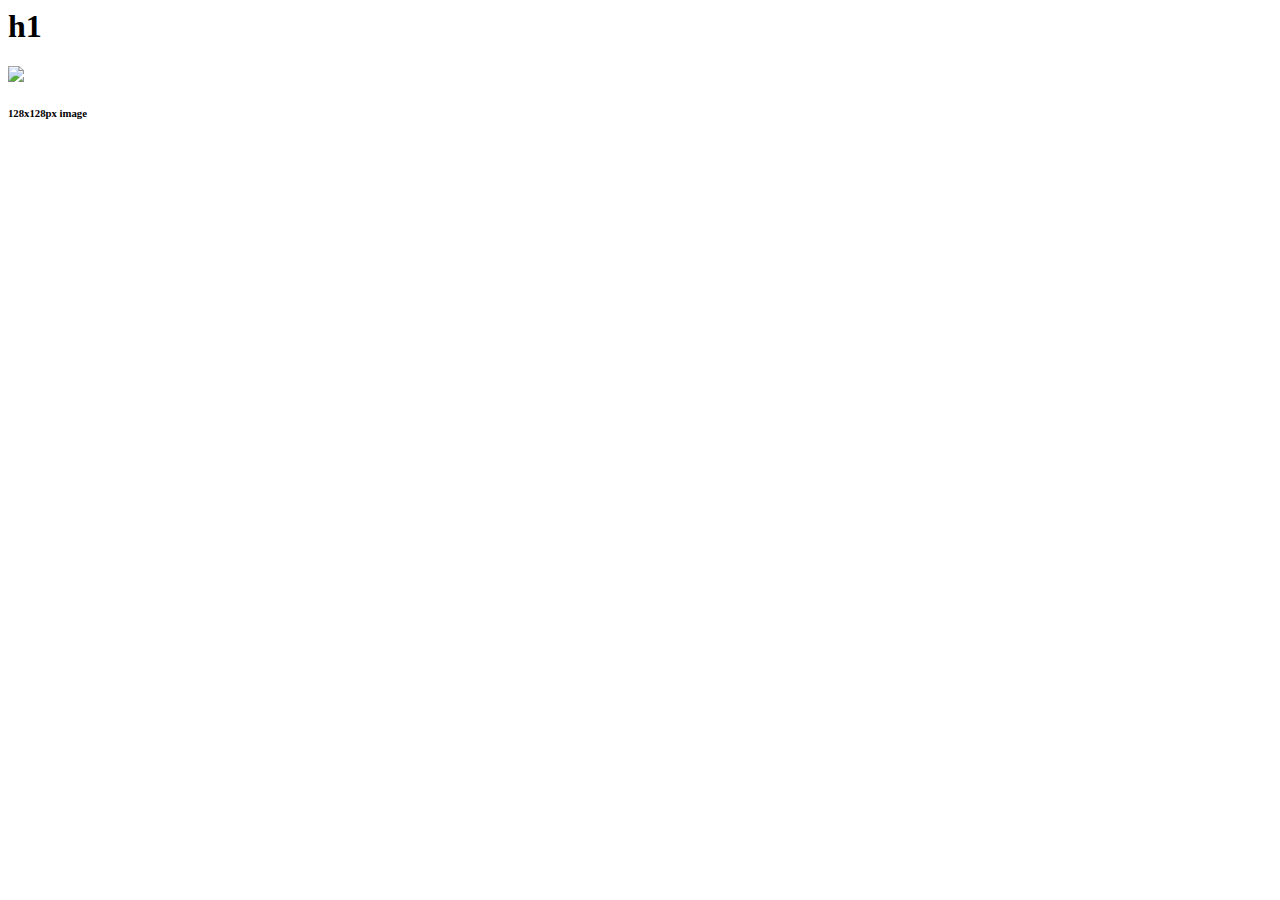
==== hom.html @ d41b5904 "Update hom.html" ====
<html>
	<head>
		<meta charset="utf-8">
		<title>sec</title>
    </head>
	<body><!-- oncontextmenu="return false;" onselectstart="return false;" onmousedown="return false;"-->
	<div>
		<h1>h1</h1>
		<img src="col.gif">
		<h6>128x128px image</h6>
	</div>
	</body>
	
</html>
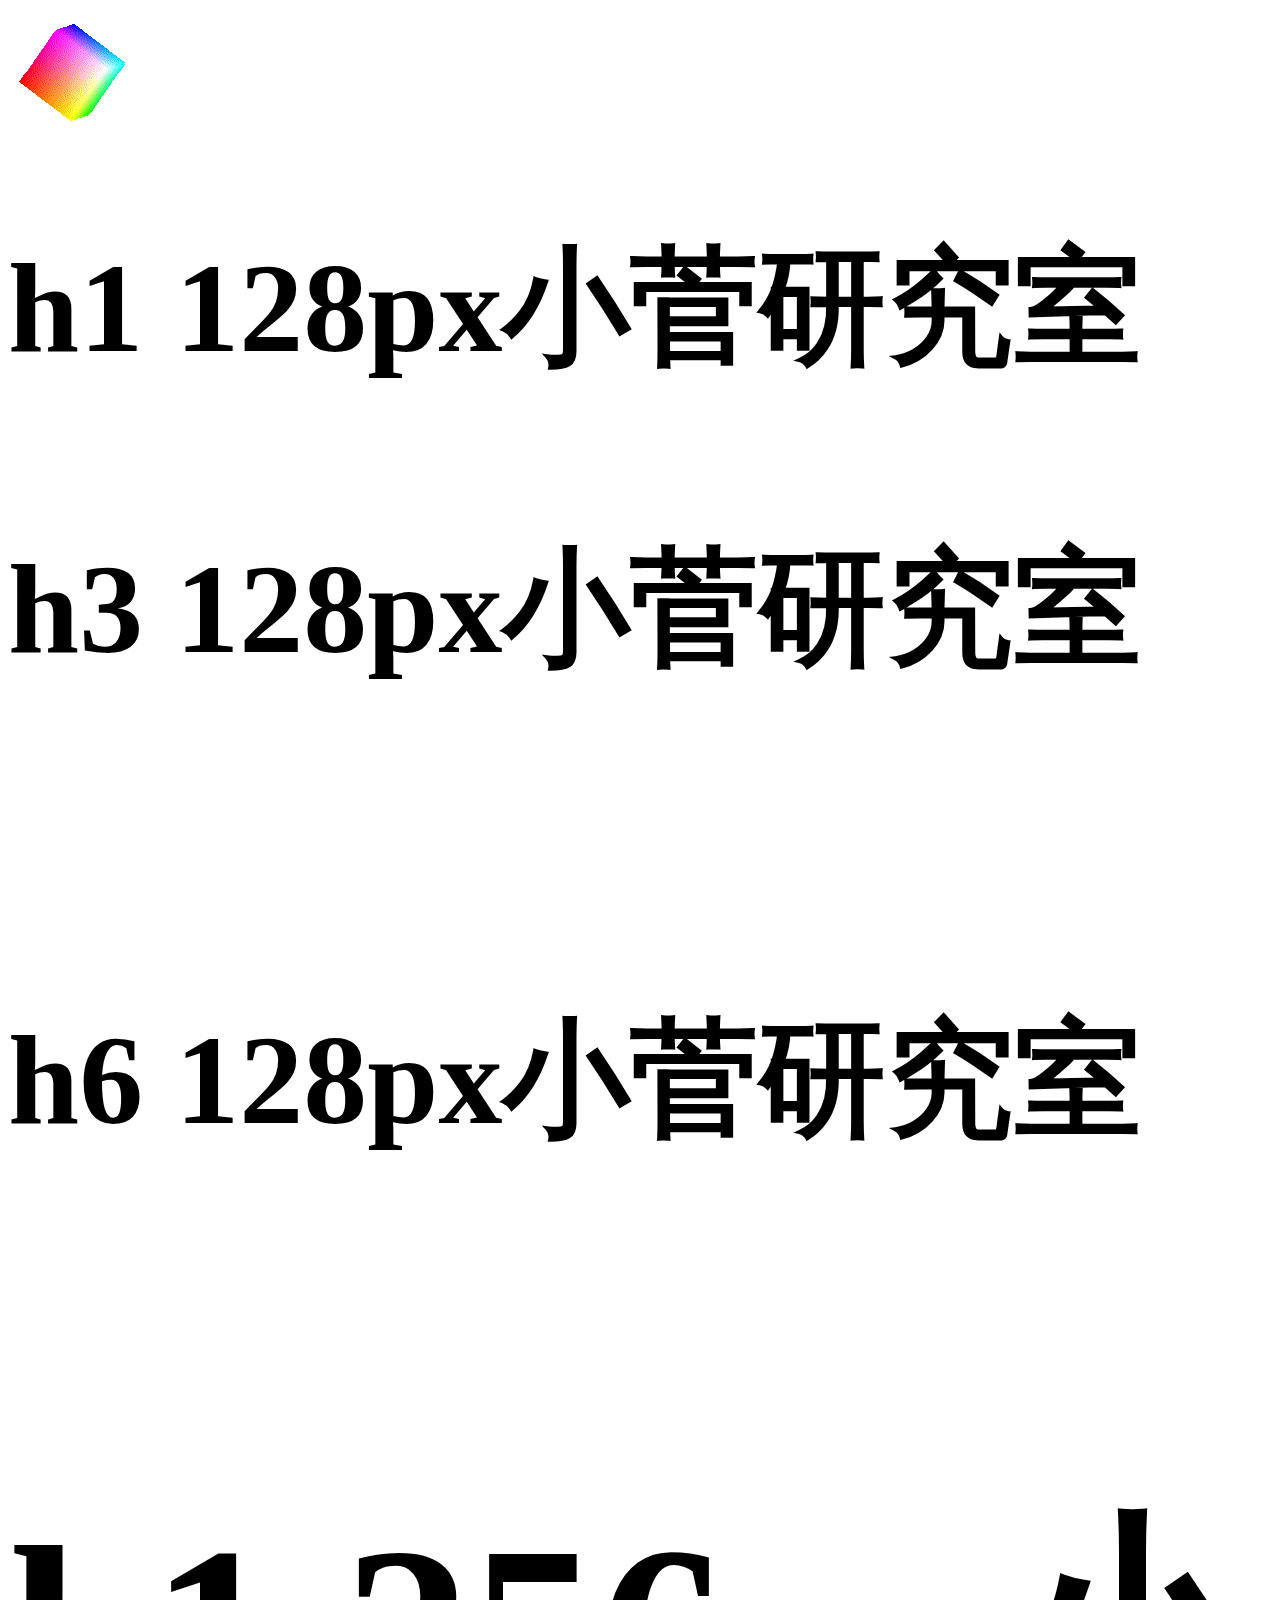
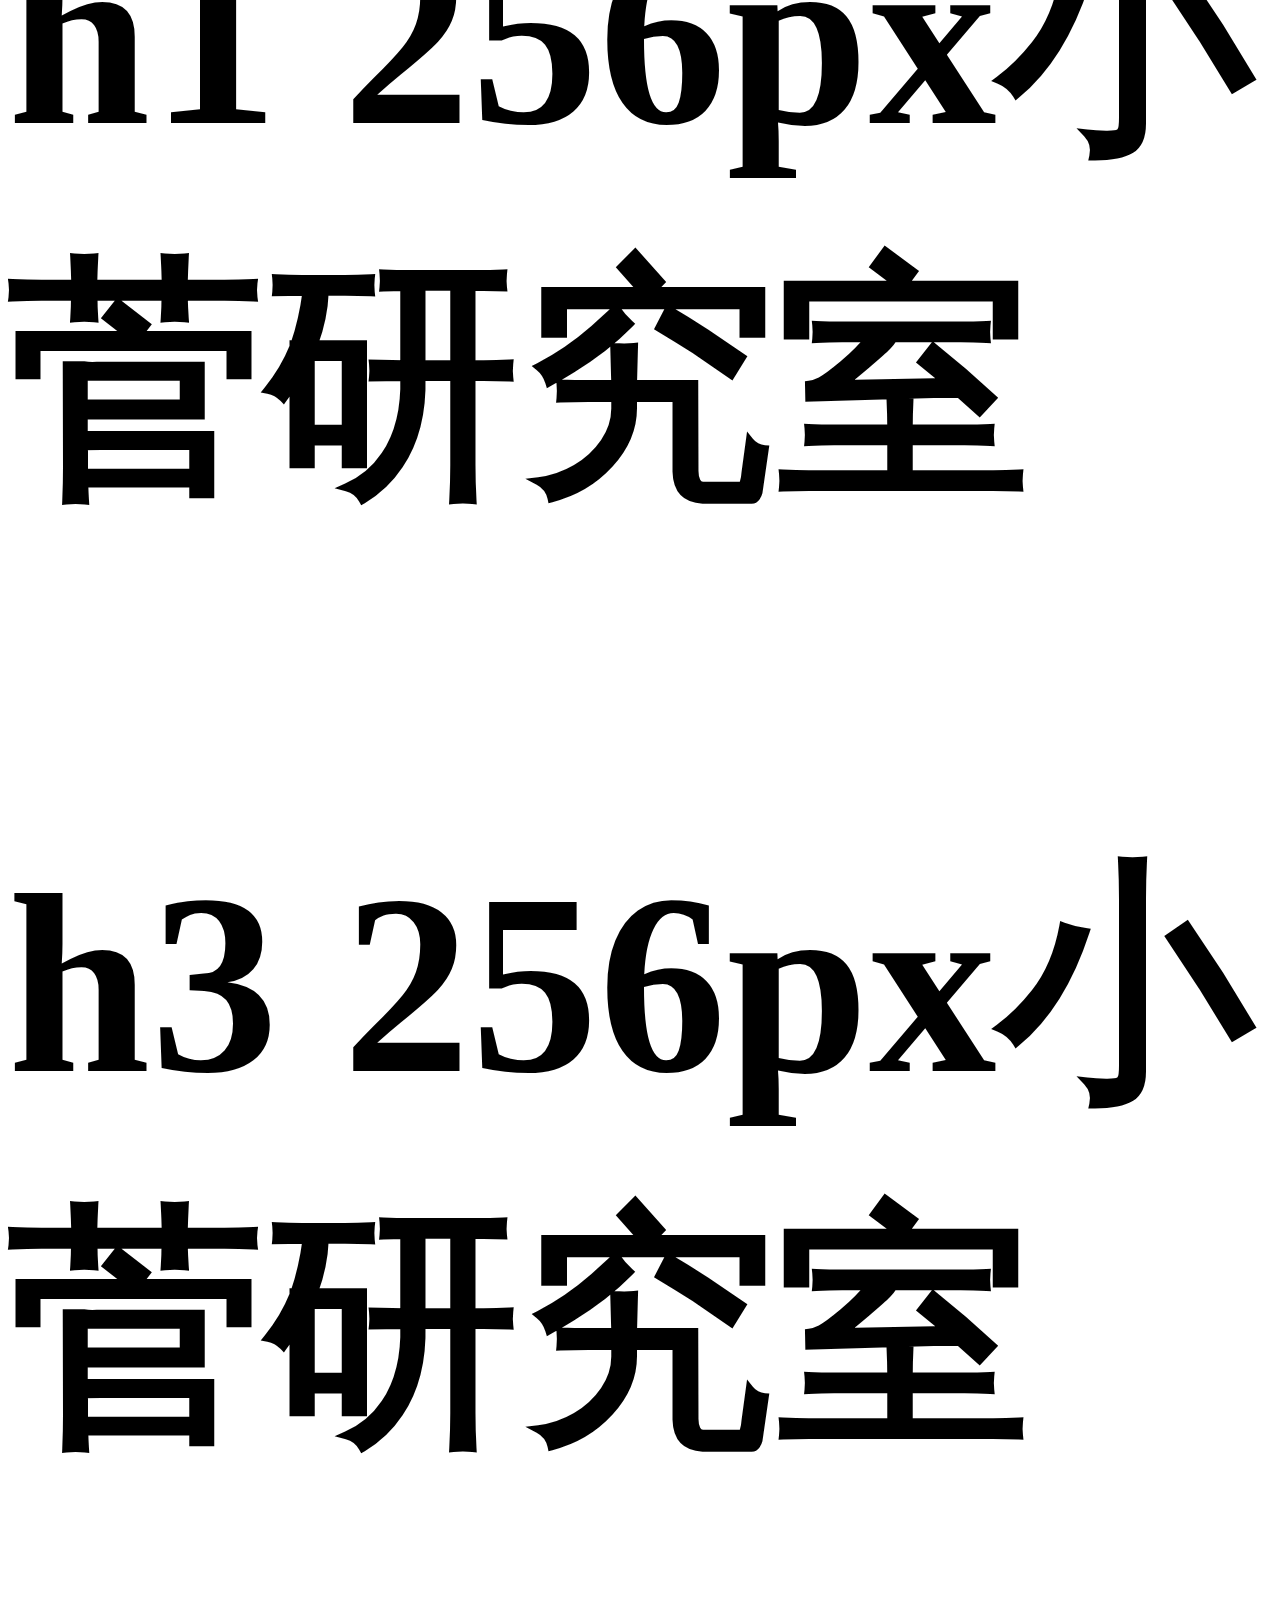
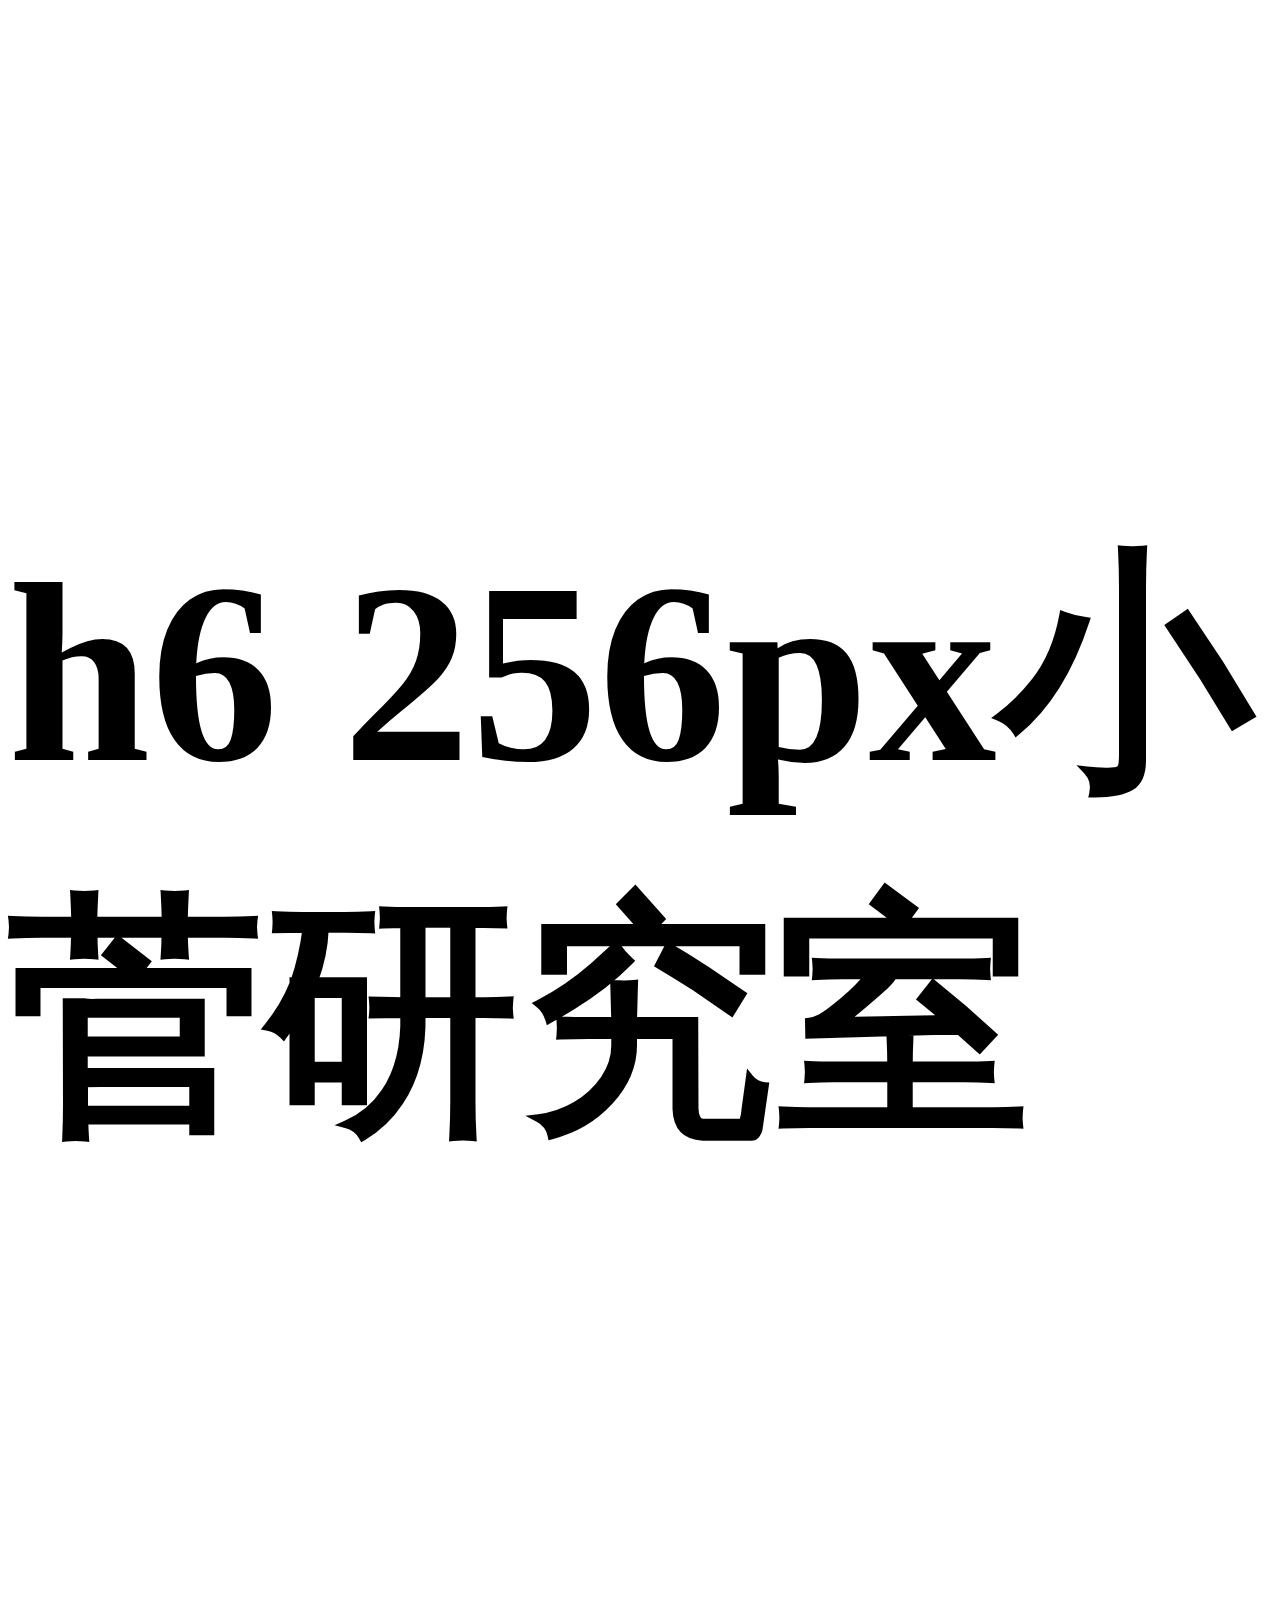
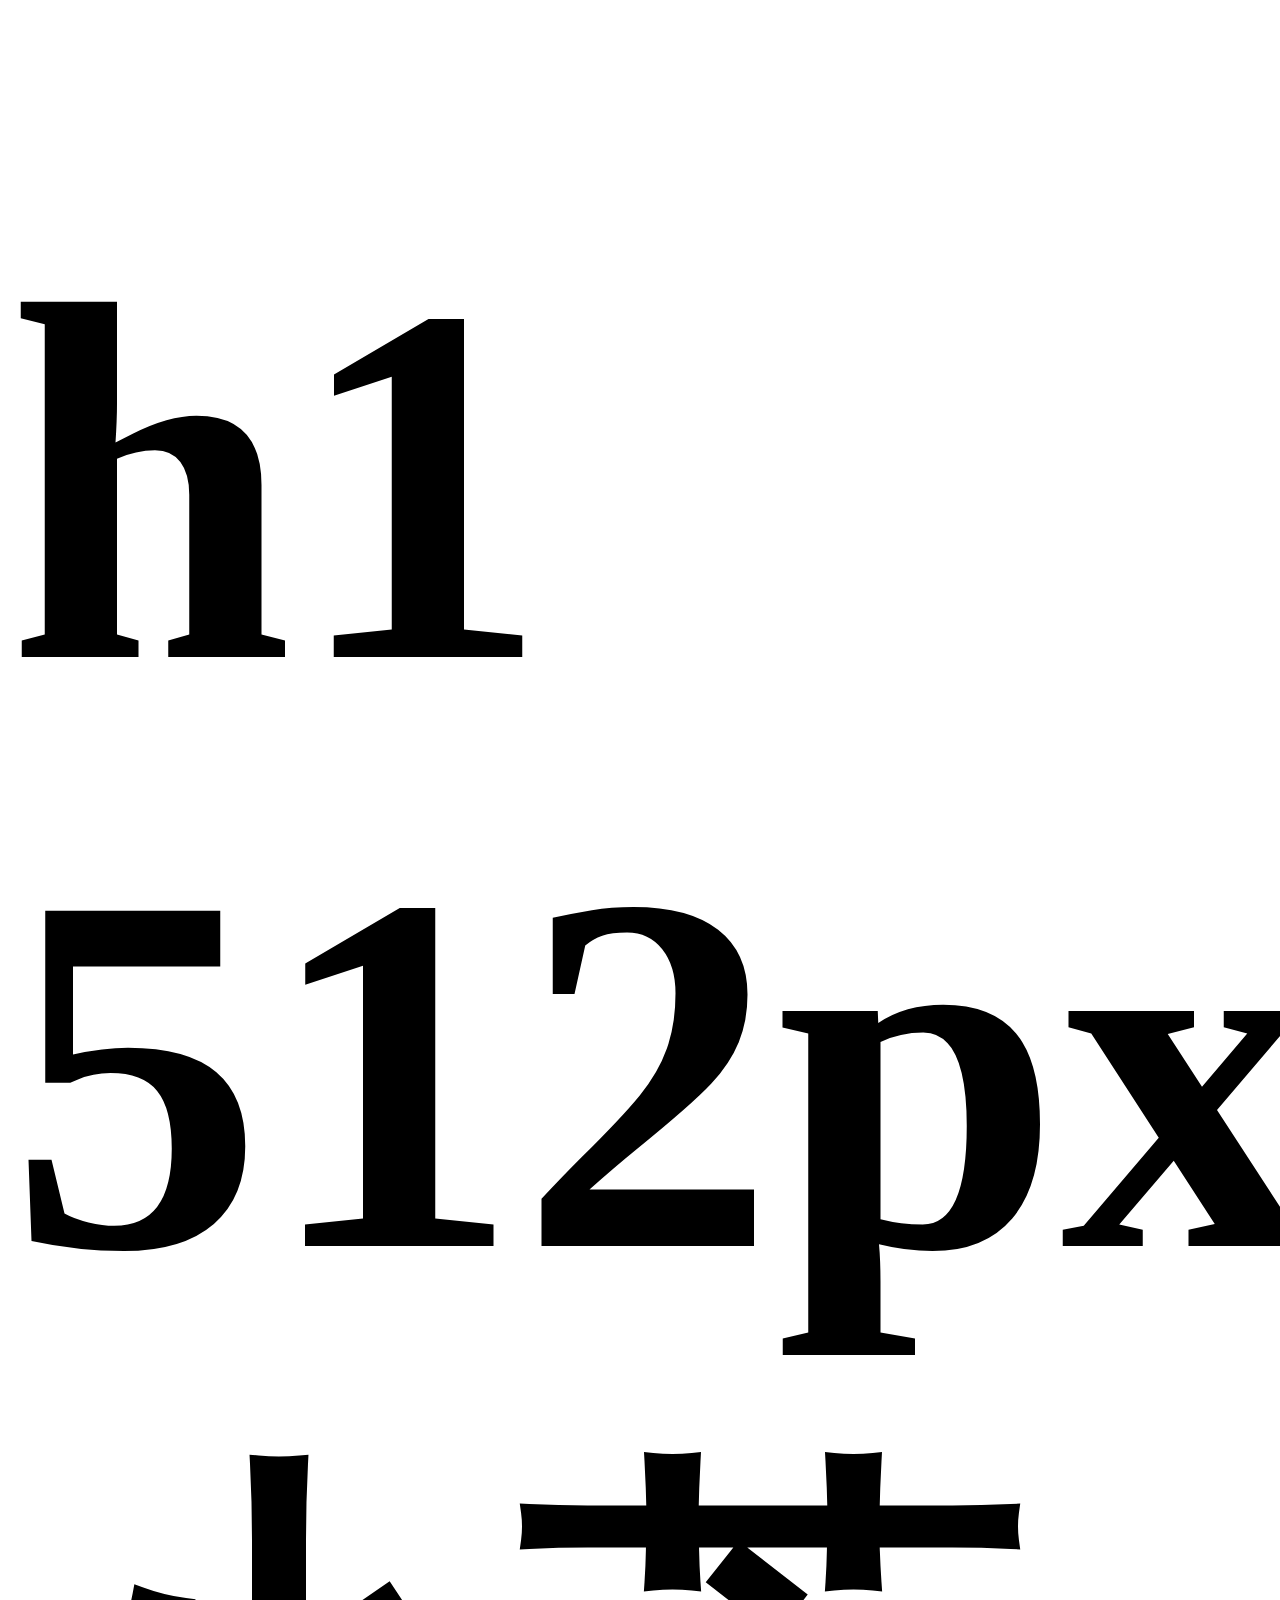
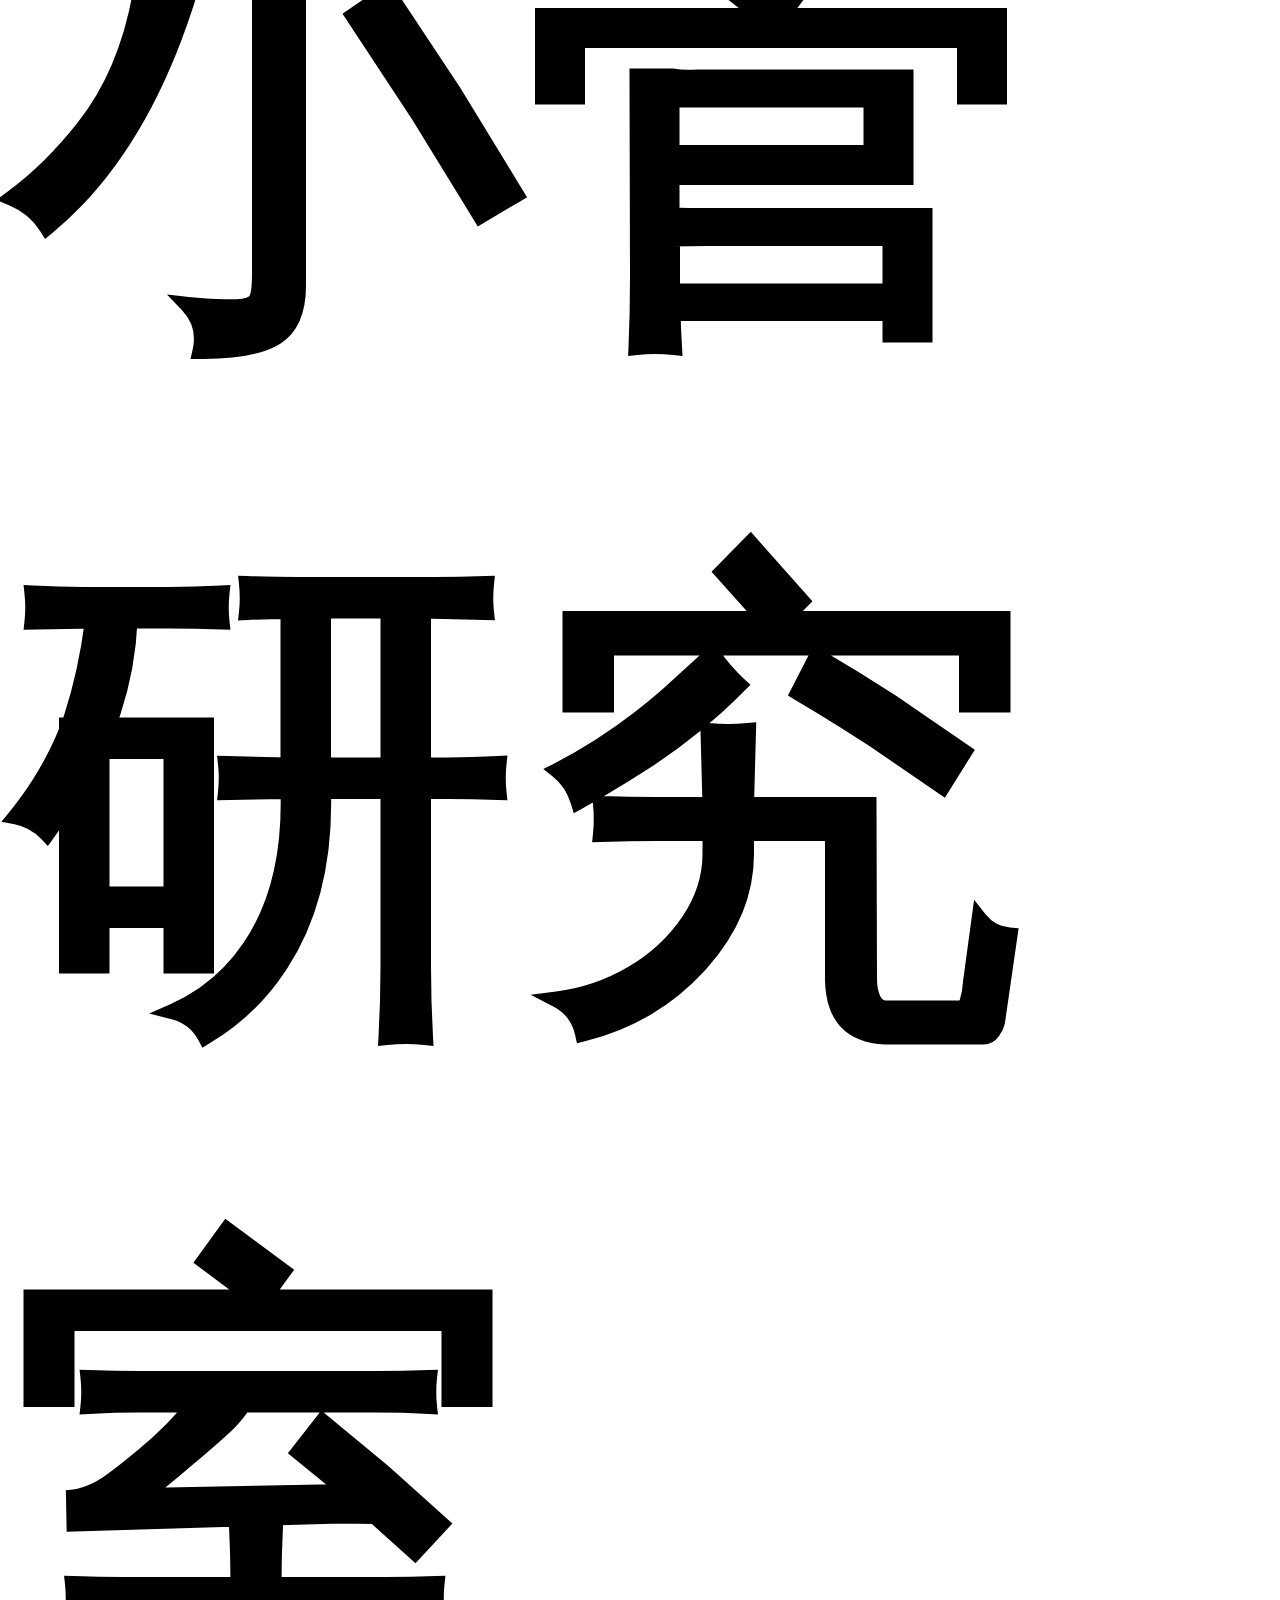
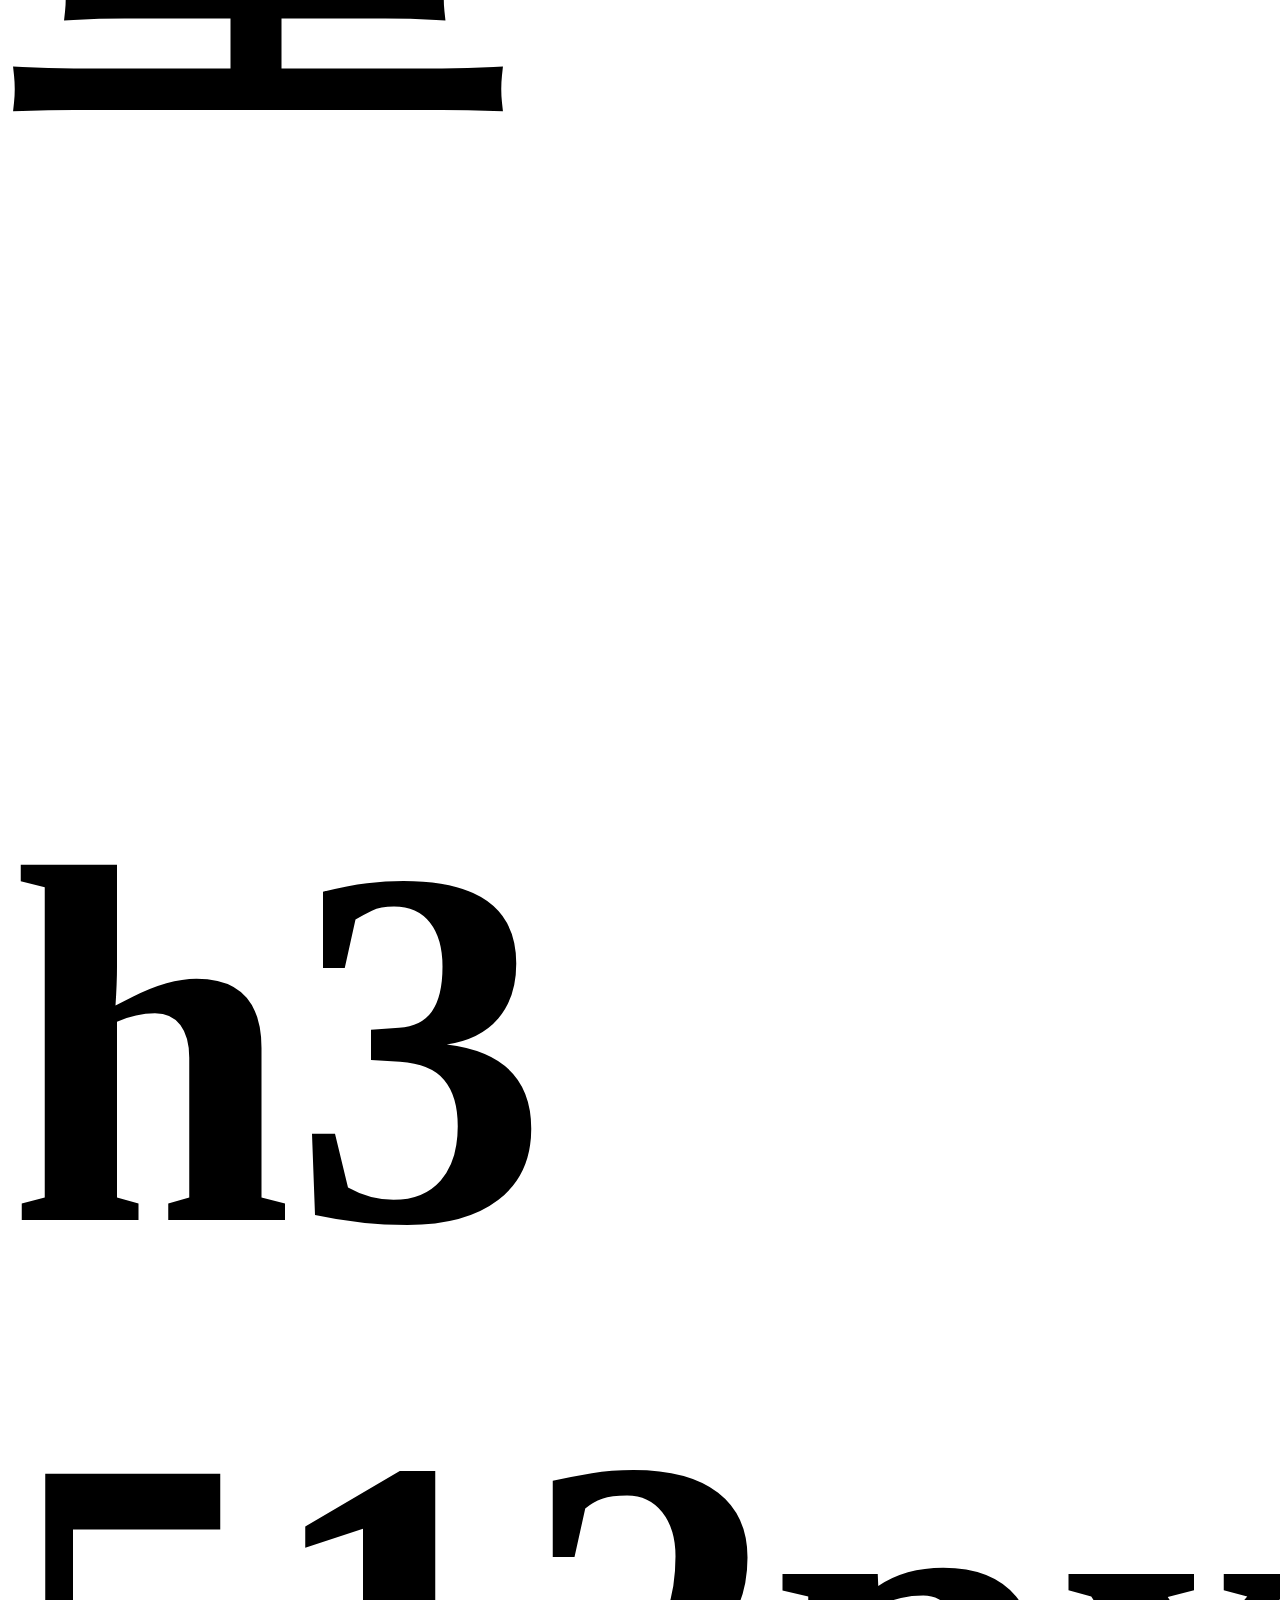
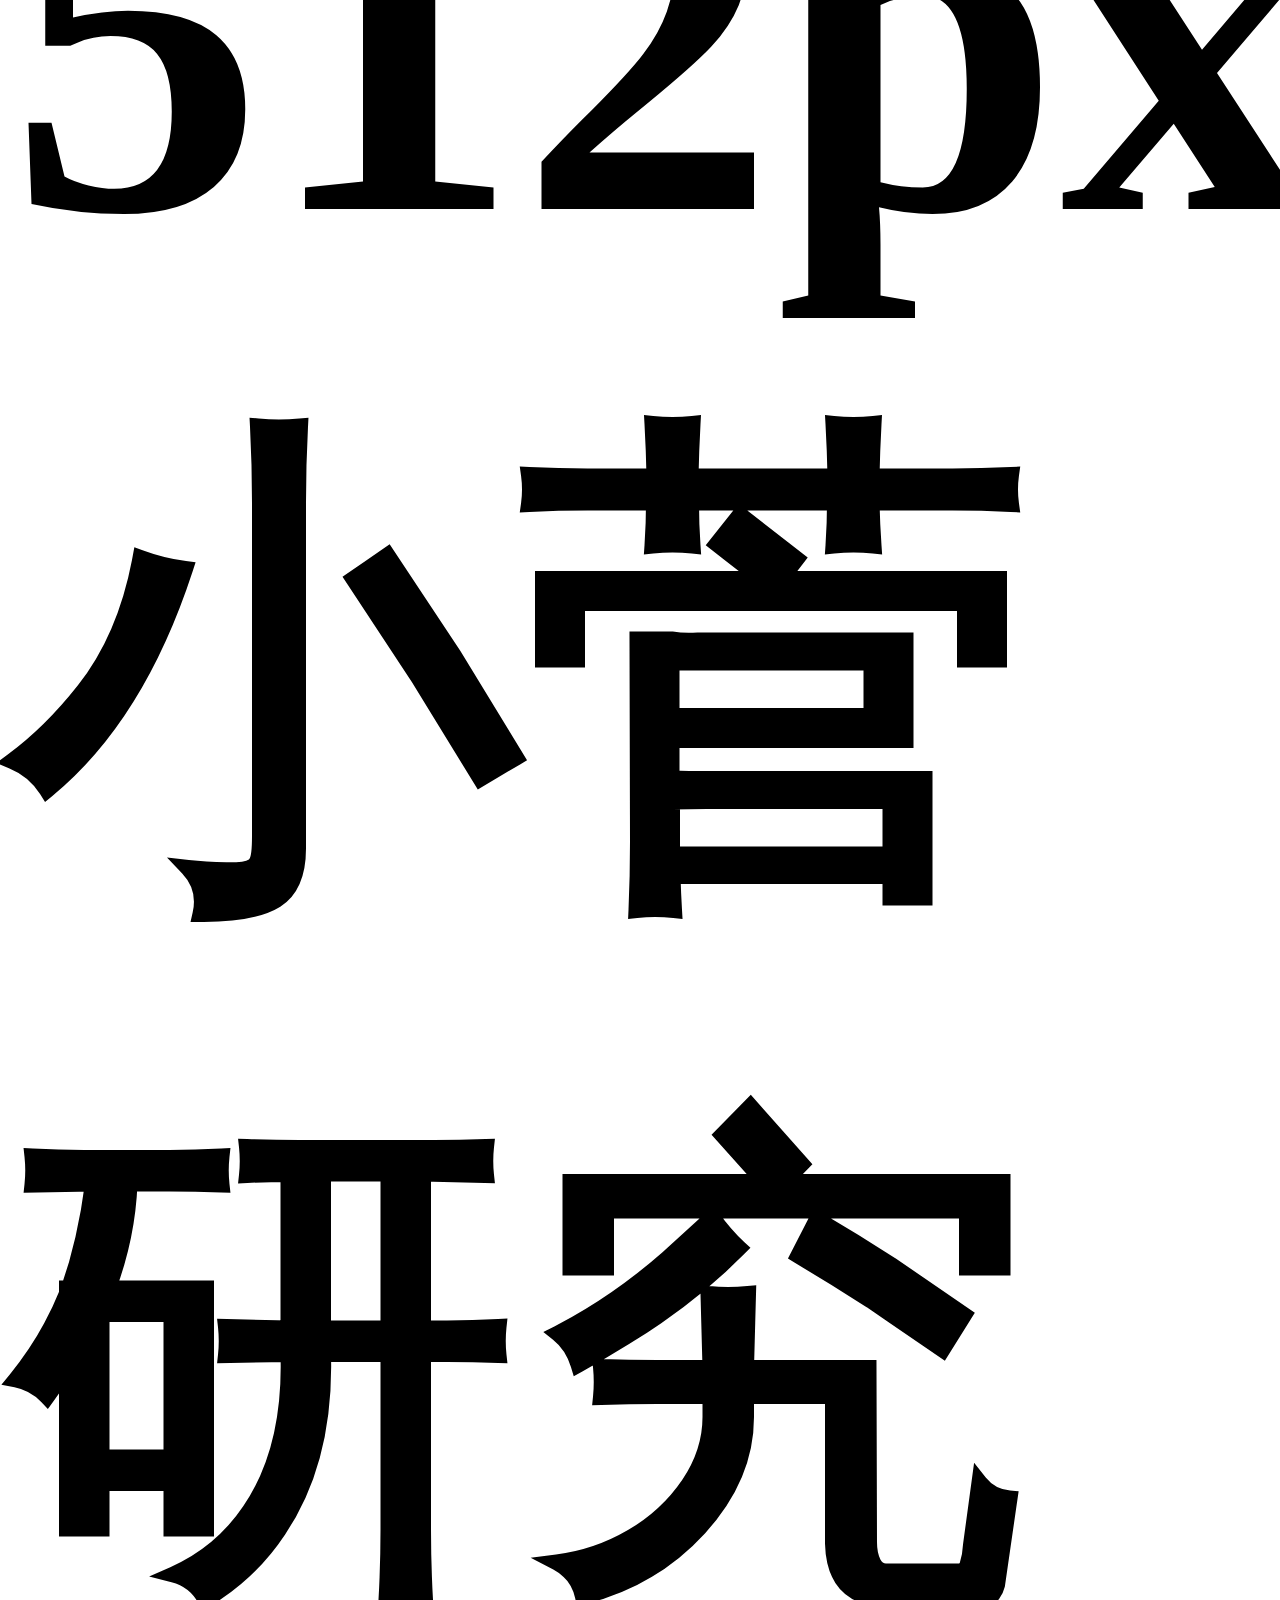
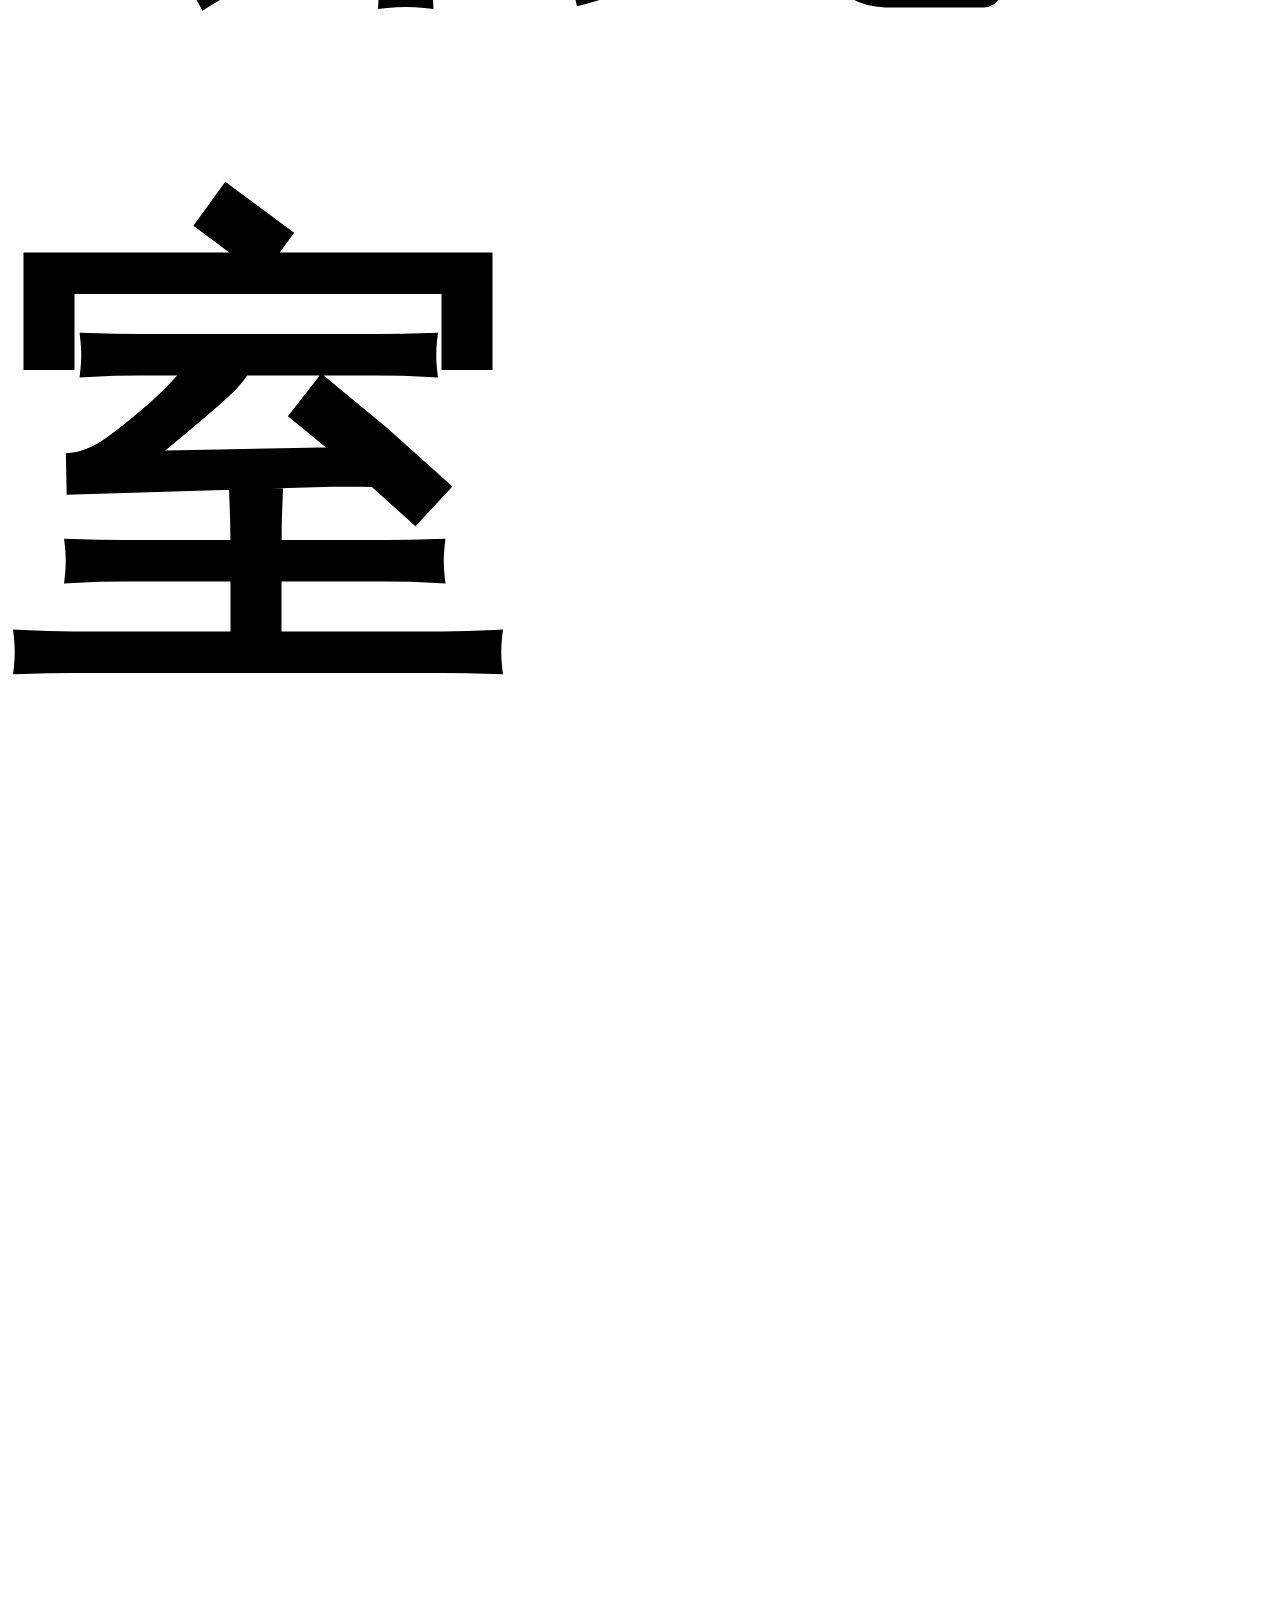
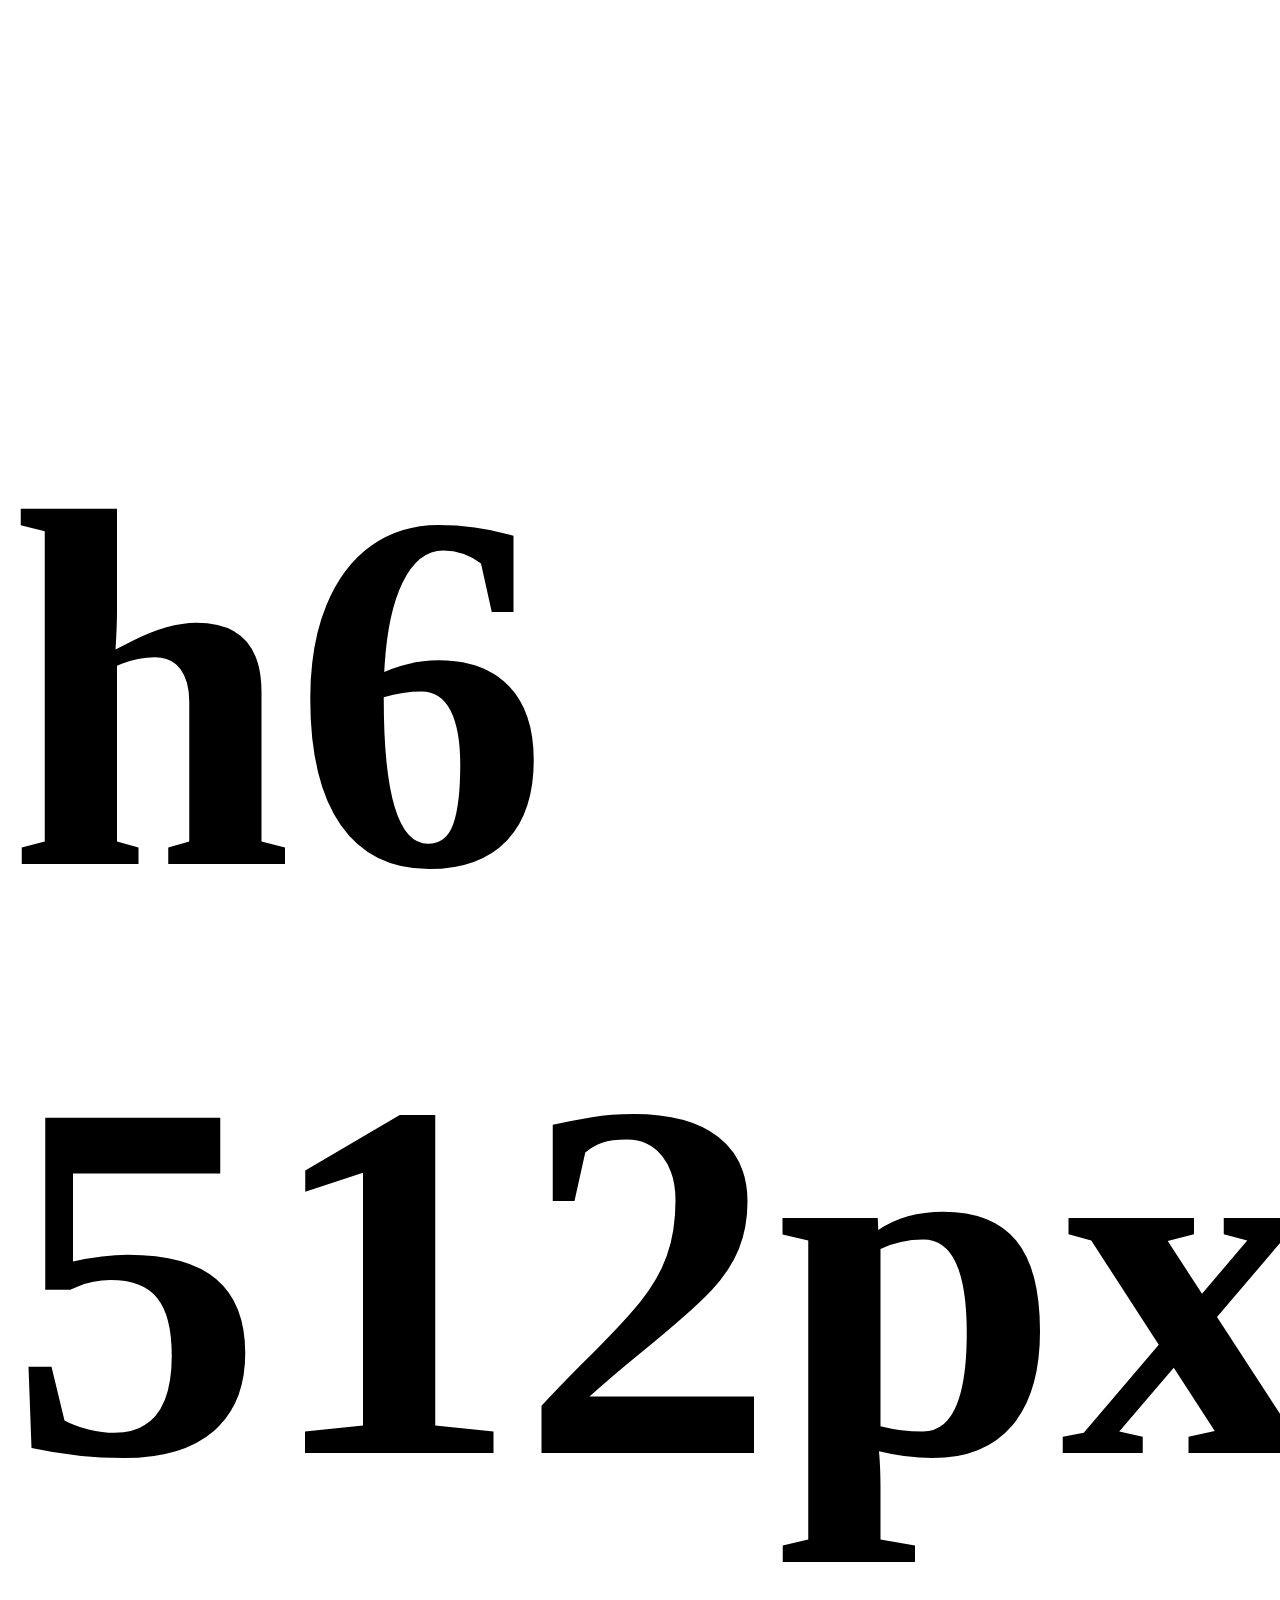
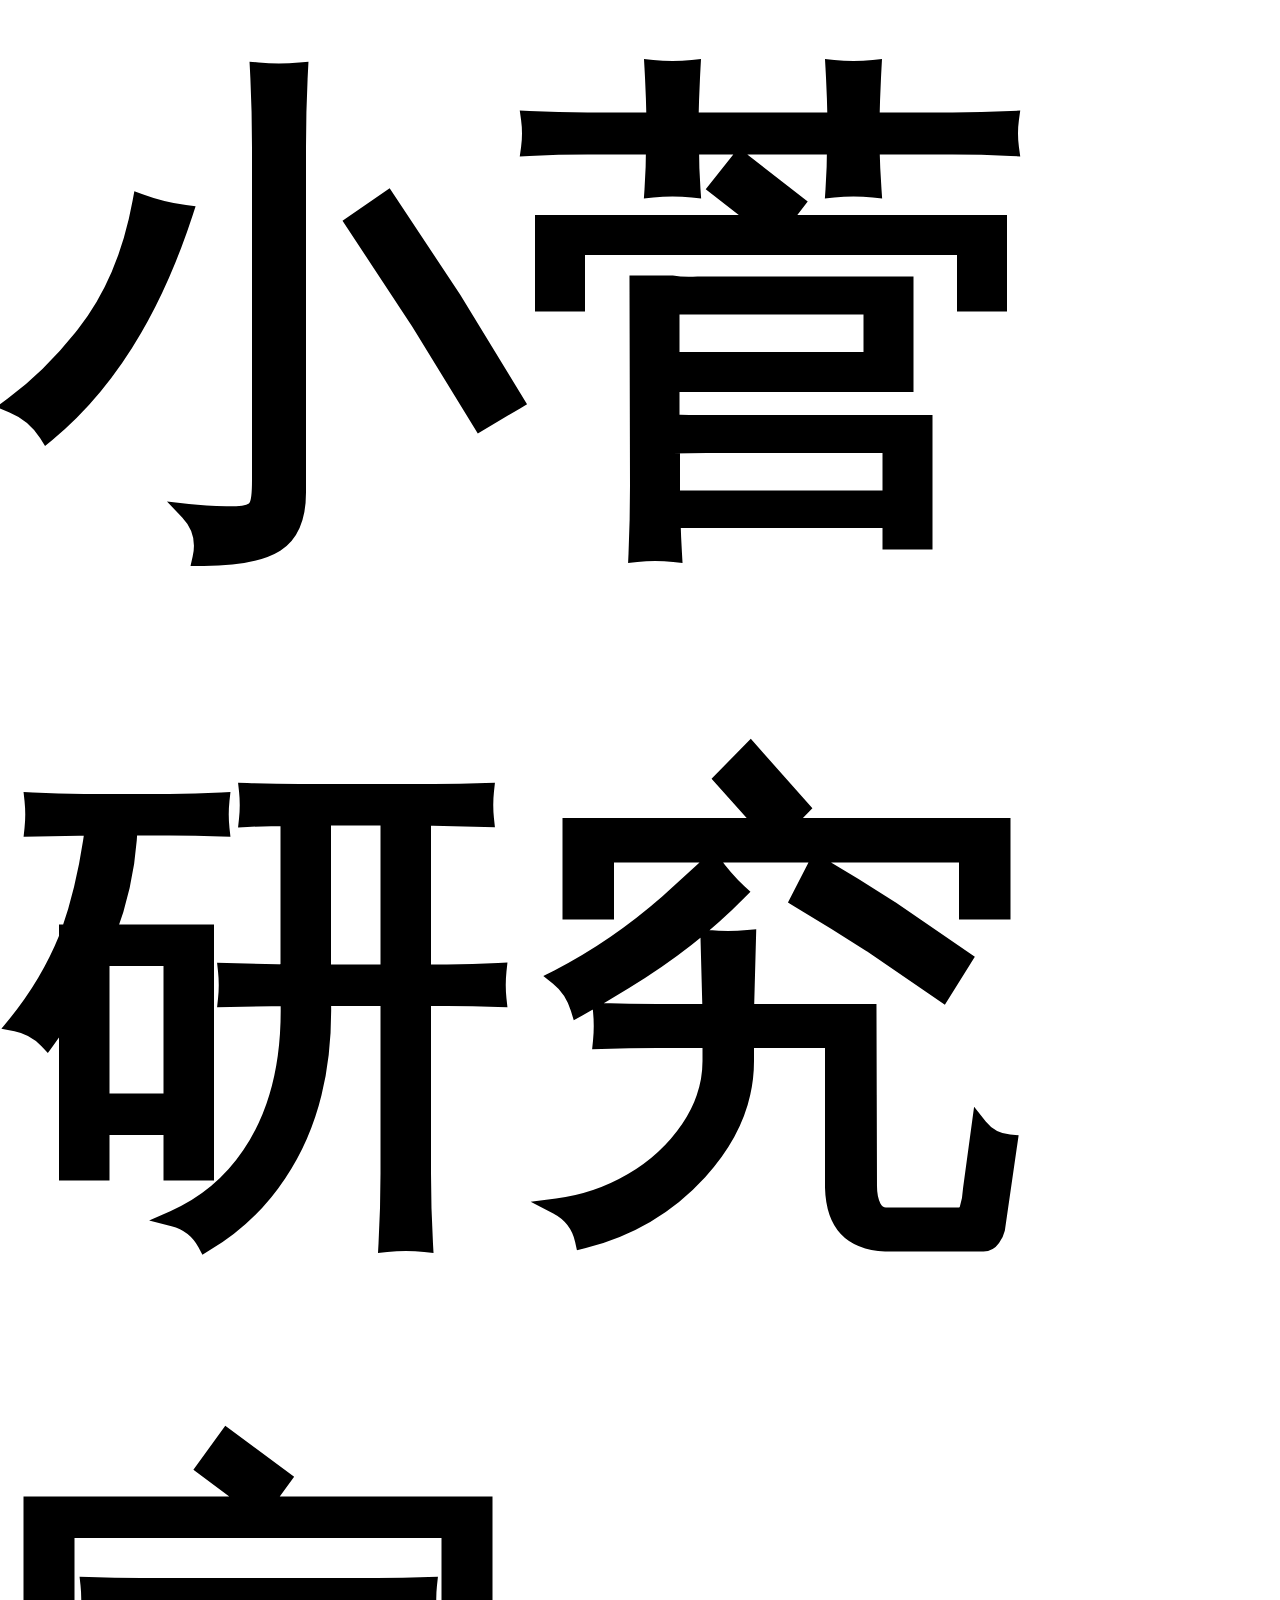
==== commit c8cebc25: "Update hom.html" ====
--- a/hom.html
+++ b/hom.html
@@ -2,12 +2,26 @@
 	<head>
 		<meta charset="utf-8">
 		<title>sec</title>
+		<link rel="stylesheet" type="text/css" href="aa.css">
     </head>
 	<body><!-- oncontextmenu="return false;" onselectstart="return false;" onmousedown="return false;"-->
 	<div>
-		<h1>h1</h1>
 		<img src="col.gif">
-		<h6>128x128px image</h6>
+		<h1 class="a">h1 128px小菅研究室</h1>
+		<h3 class="a">h3 128px小菅研究室</h3>
+		<h6 class="a">h6 128px小菅研究室</h6>
+		
+		<h1 class="b">h1 256px小菅研究室</h1>
+		<h3 class="b">h3 256px小菅研究室</h3>
+		<h6 class="b">h6 256px小菅研究室</h6>
+		
+		<h1 class="c">h1 512px小菅研究室</h1>
+		<h3 class="c">h3 512px小菅研究室</h3>
+		<h6 class="c">h6 512px小菅研究室</h6>
+		
+		<h1 class="d">h1 1024px小菅研究室</h1>
+		<h3 class="d">h3 1024px小菅研究室</h3>
+		<h6 class="d">h6 1024px小菅研究室</h6>
 	</div>
 	</body>
 	
--- a/aa.css
+++ b/aa.css
@@ -0,0 +1,12 @@
+.a{
+  font-size:128;
+}
+.b{
+  font-size:256;
+}
+.c{
+  font-size:512;
+}
+.d{
+  font-size:1024;
+}
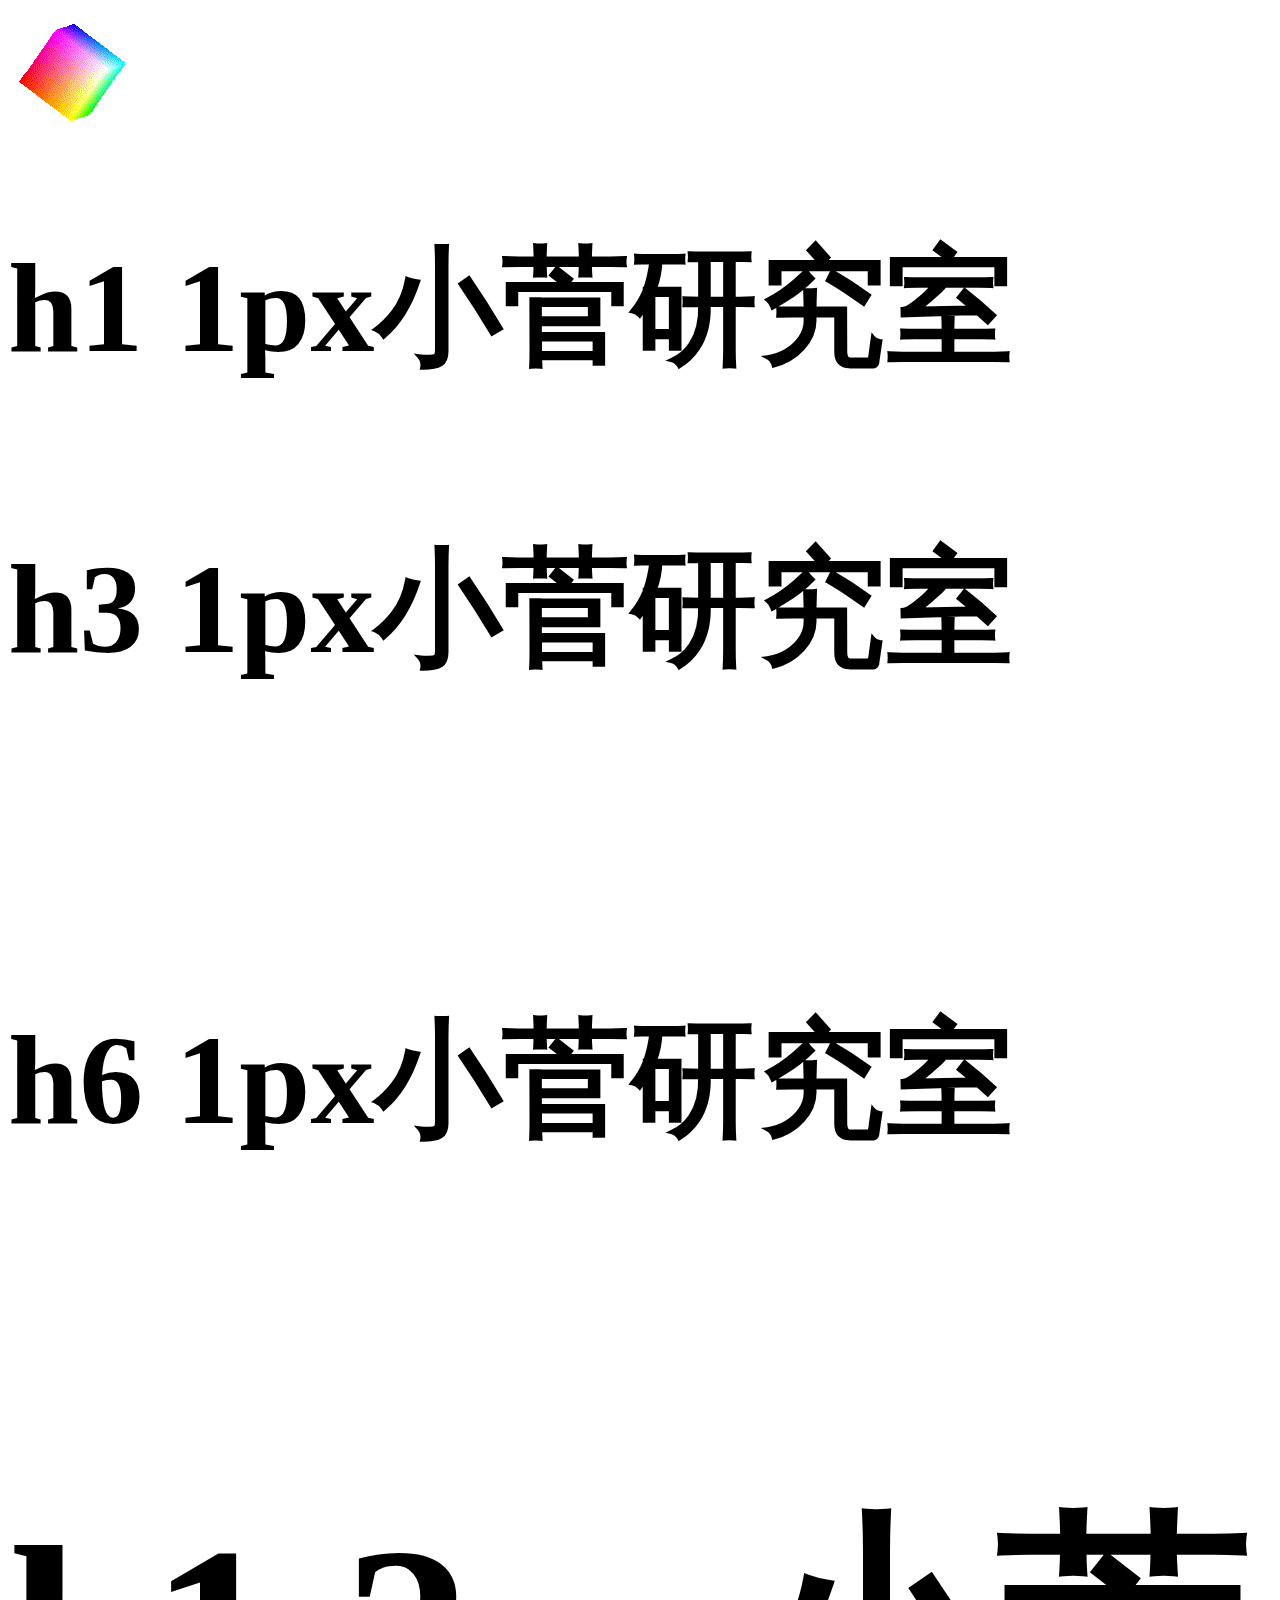
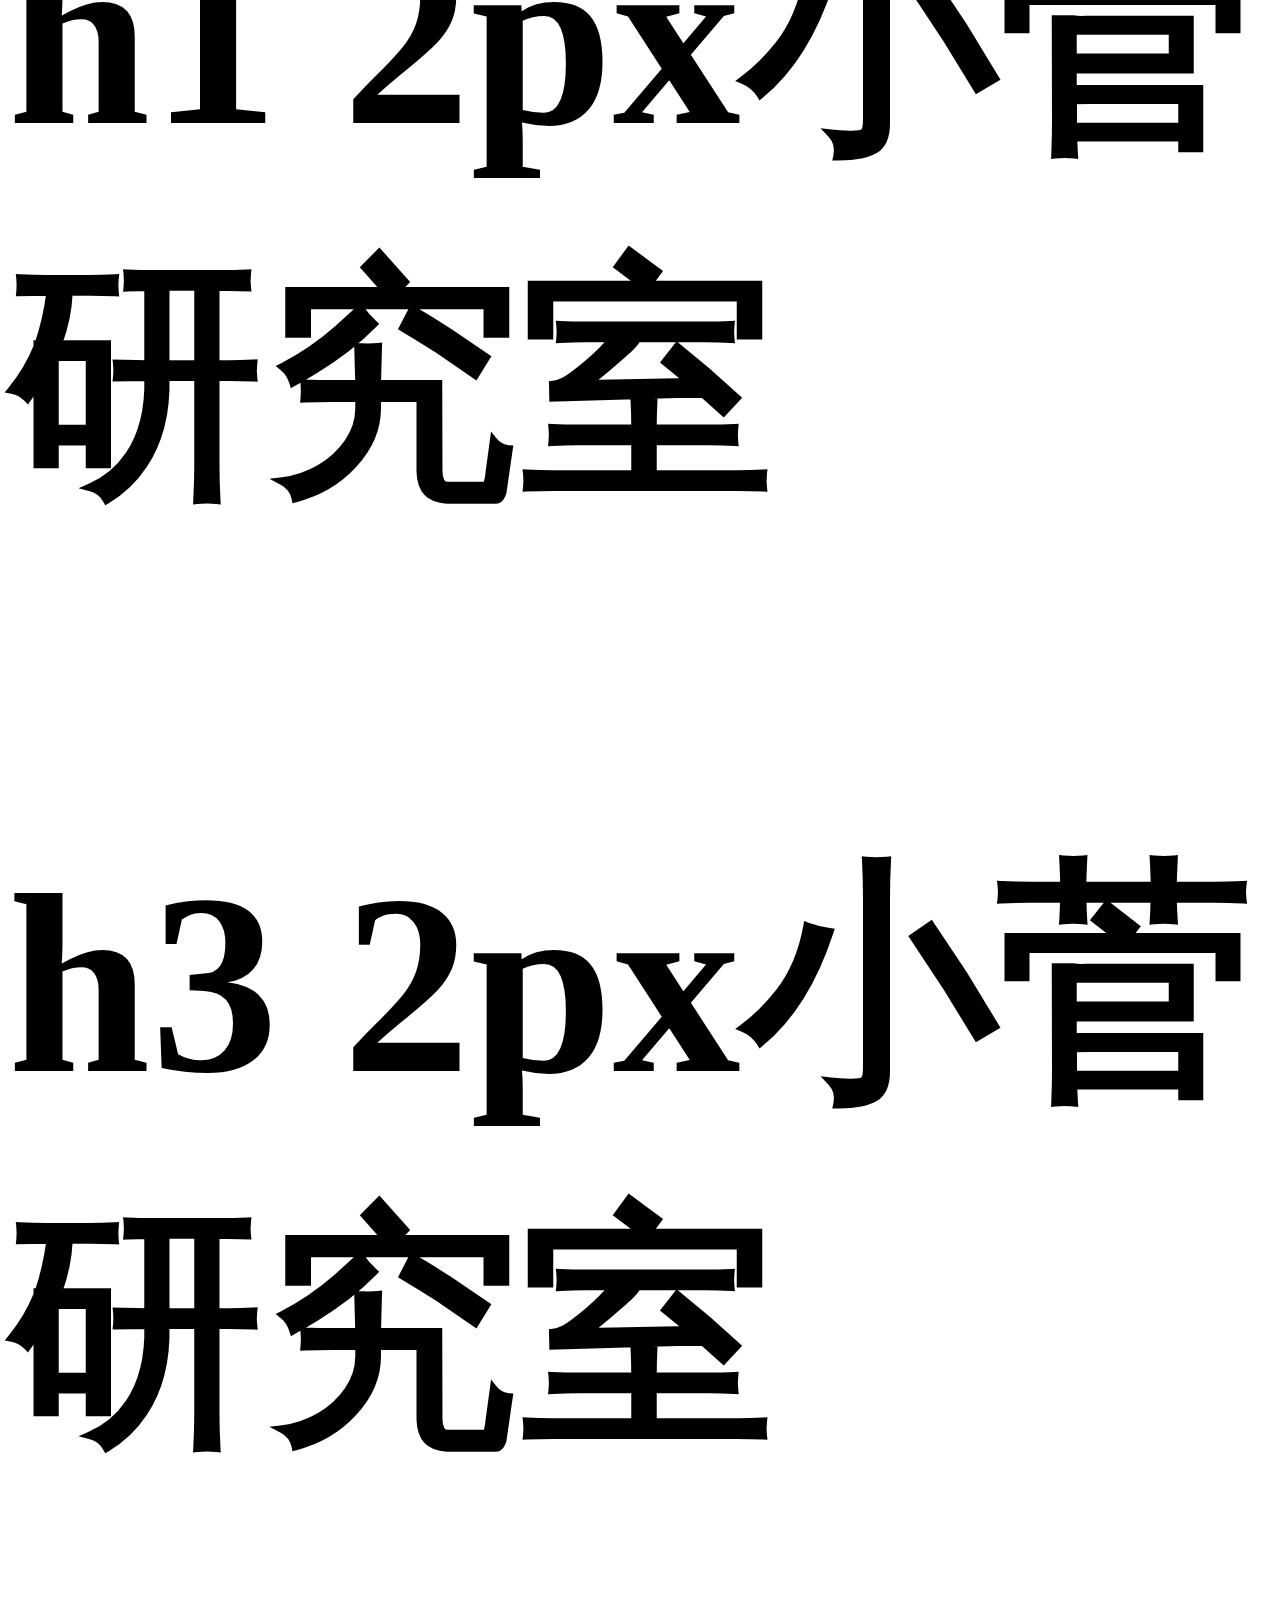
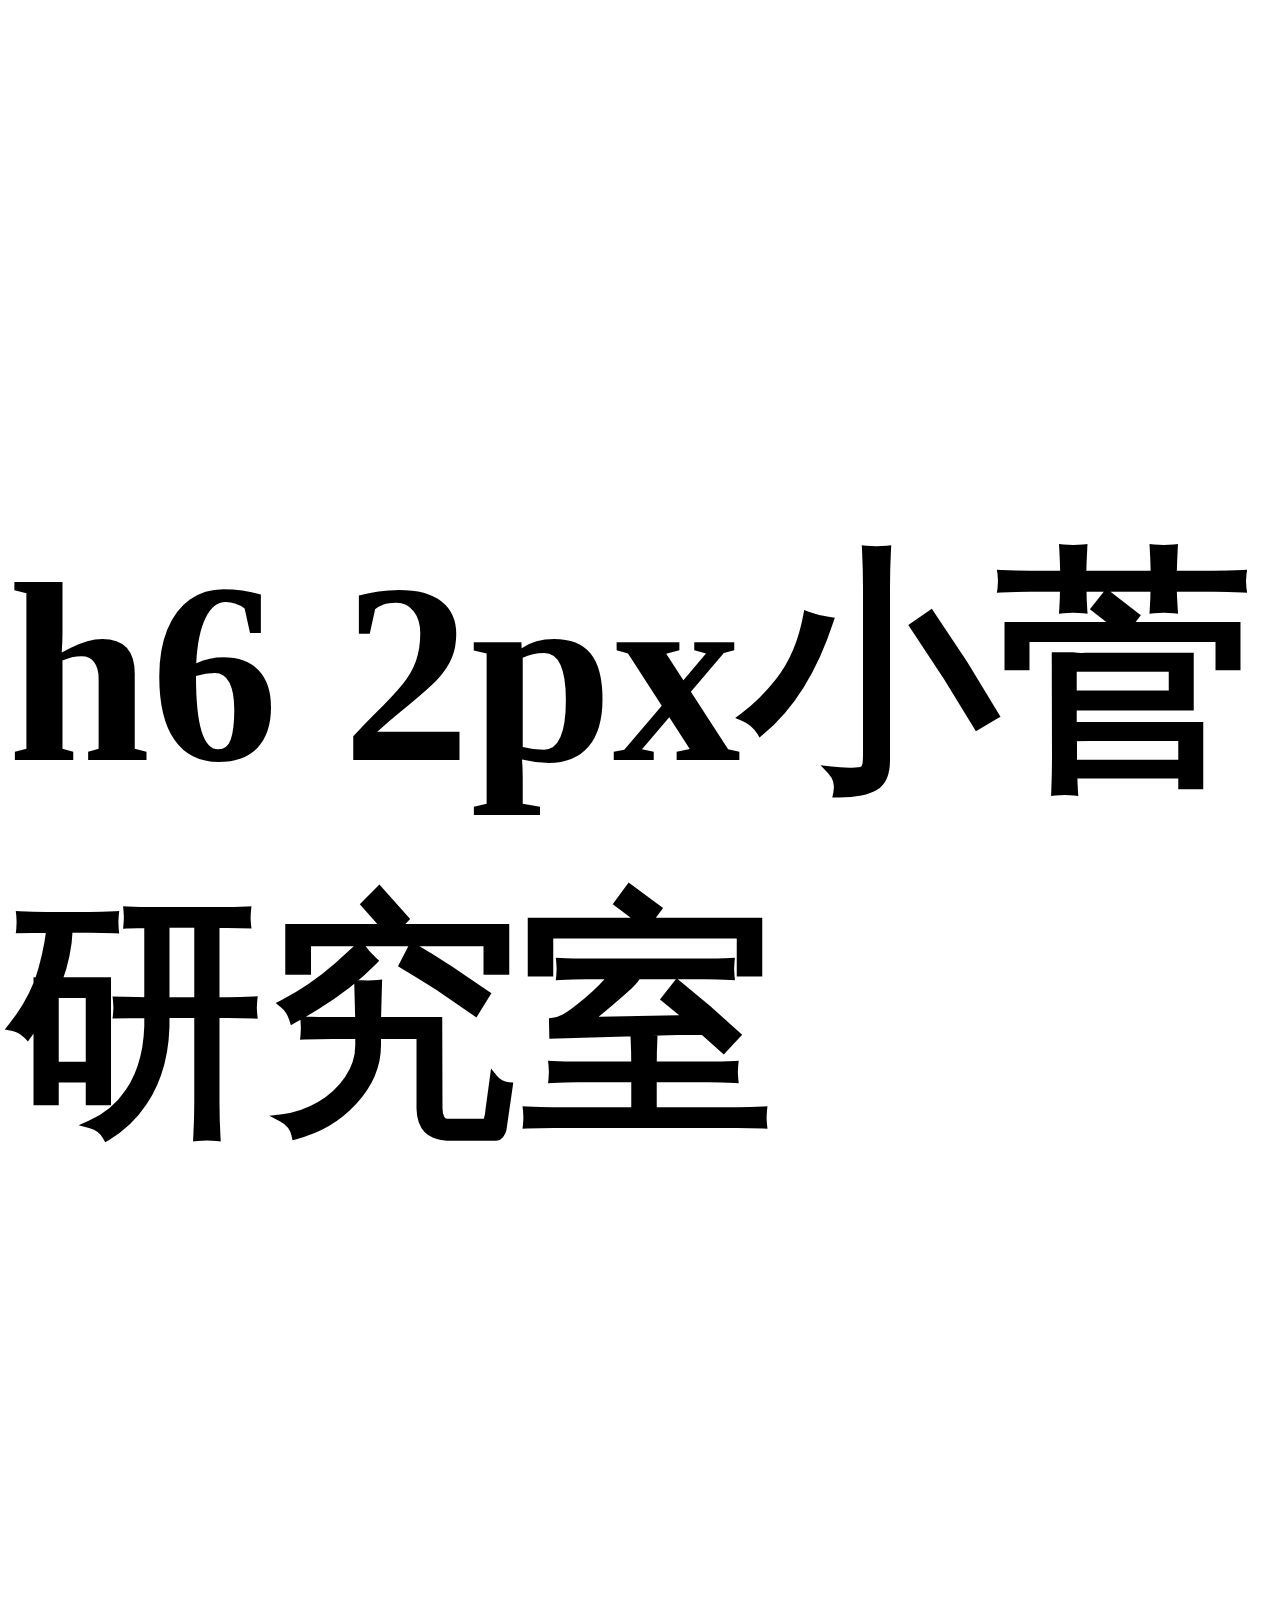
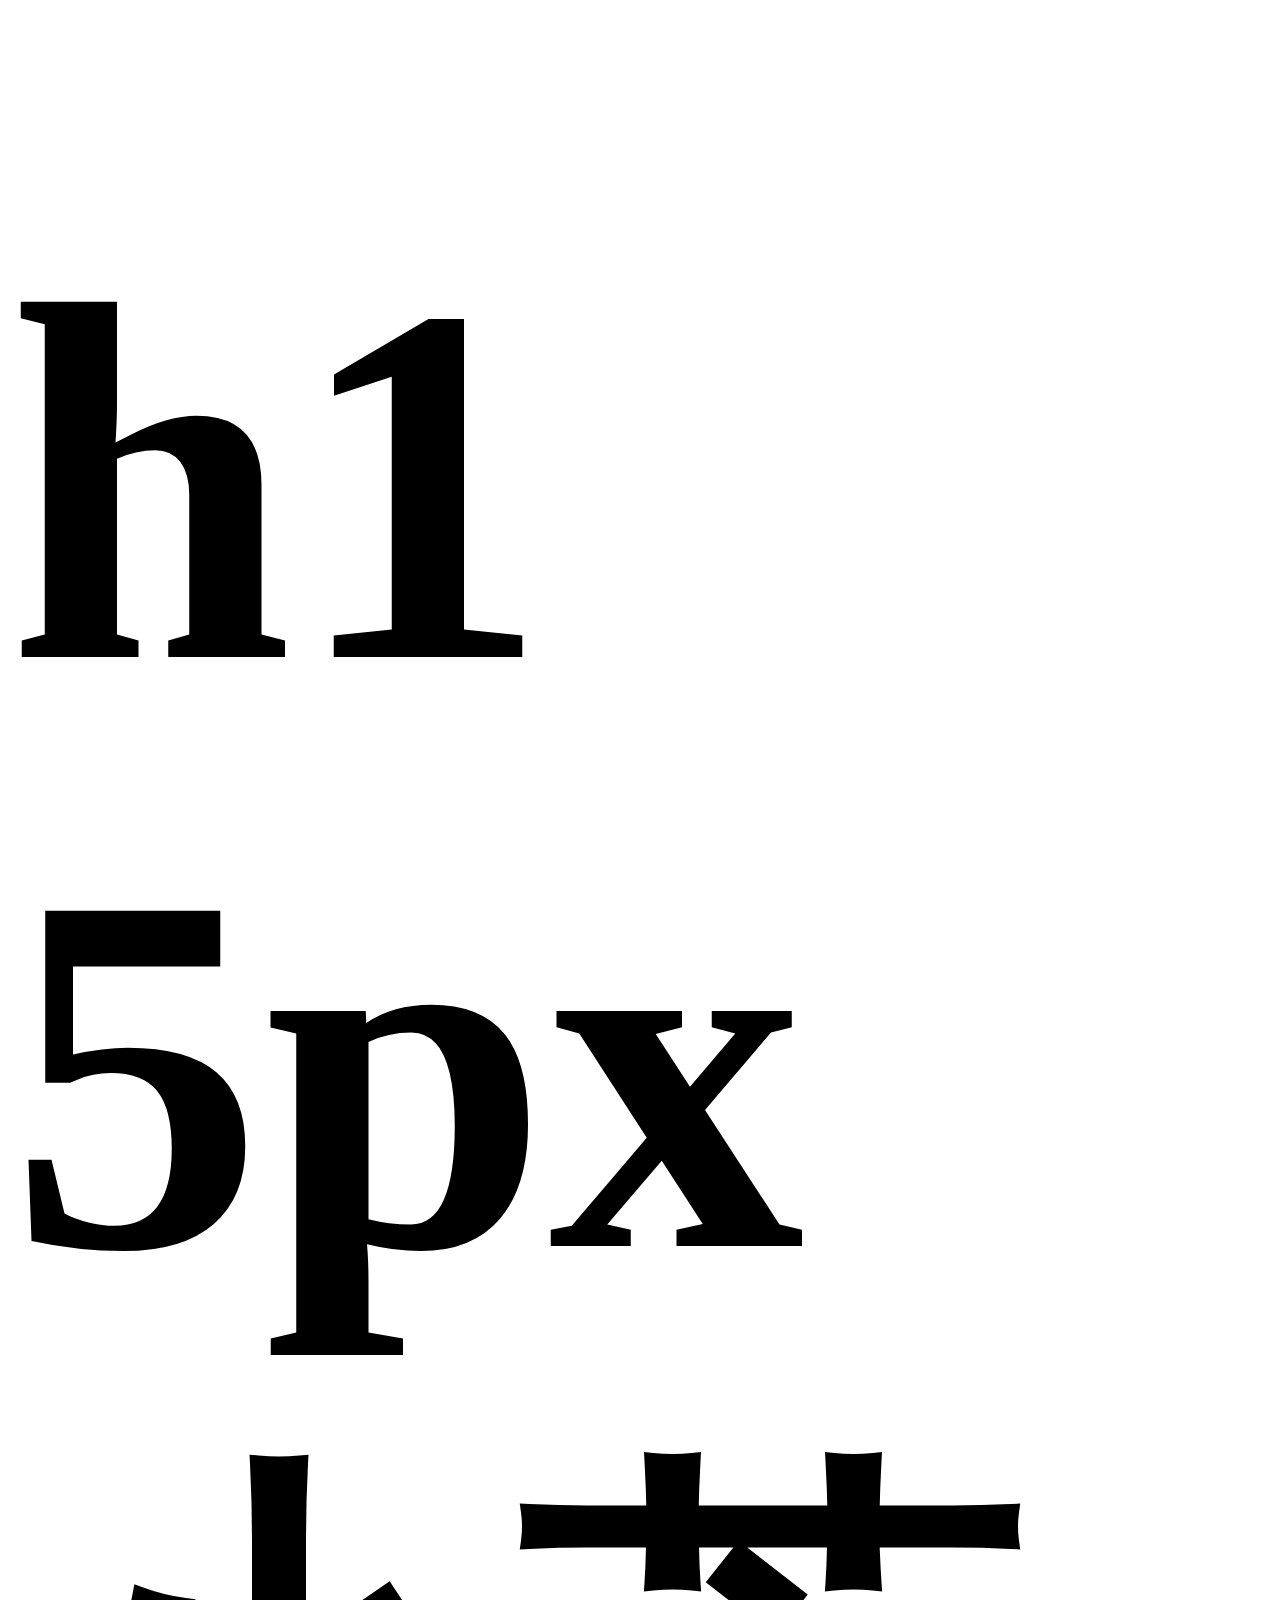
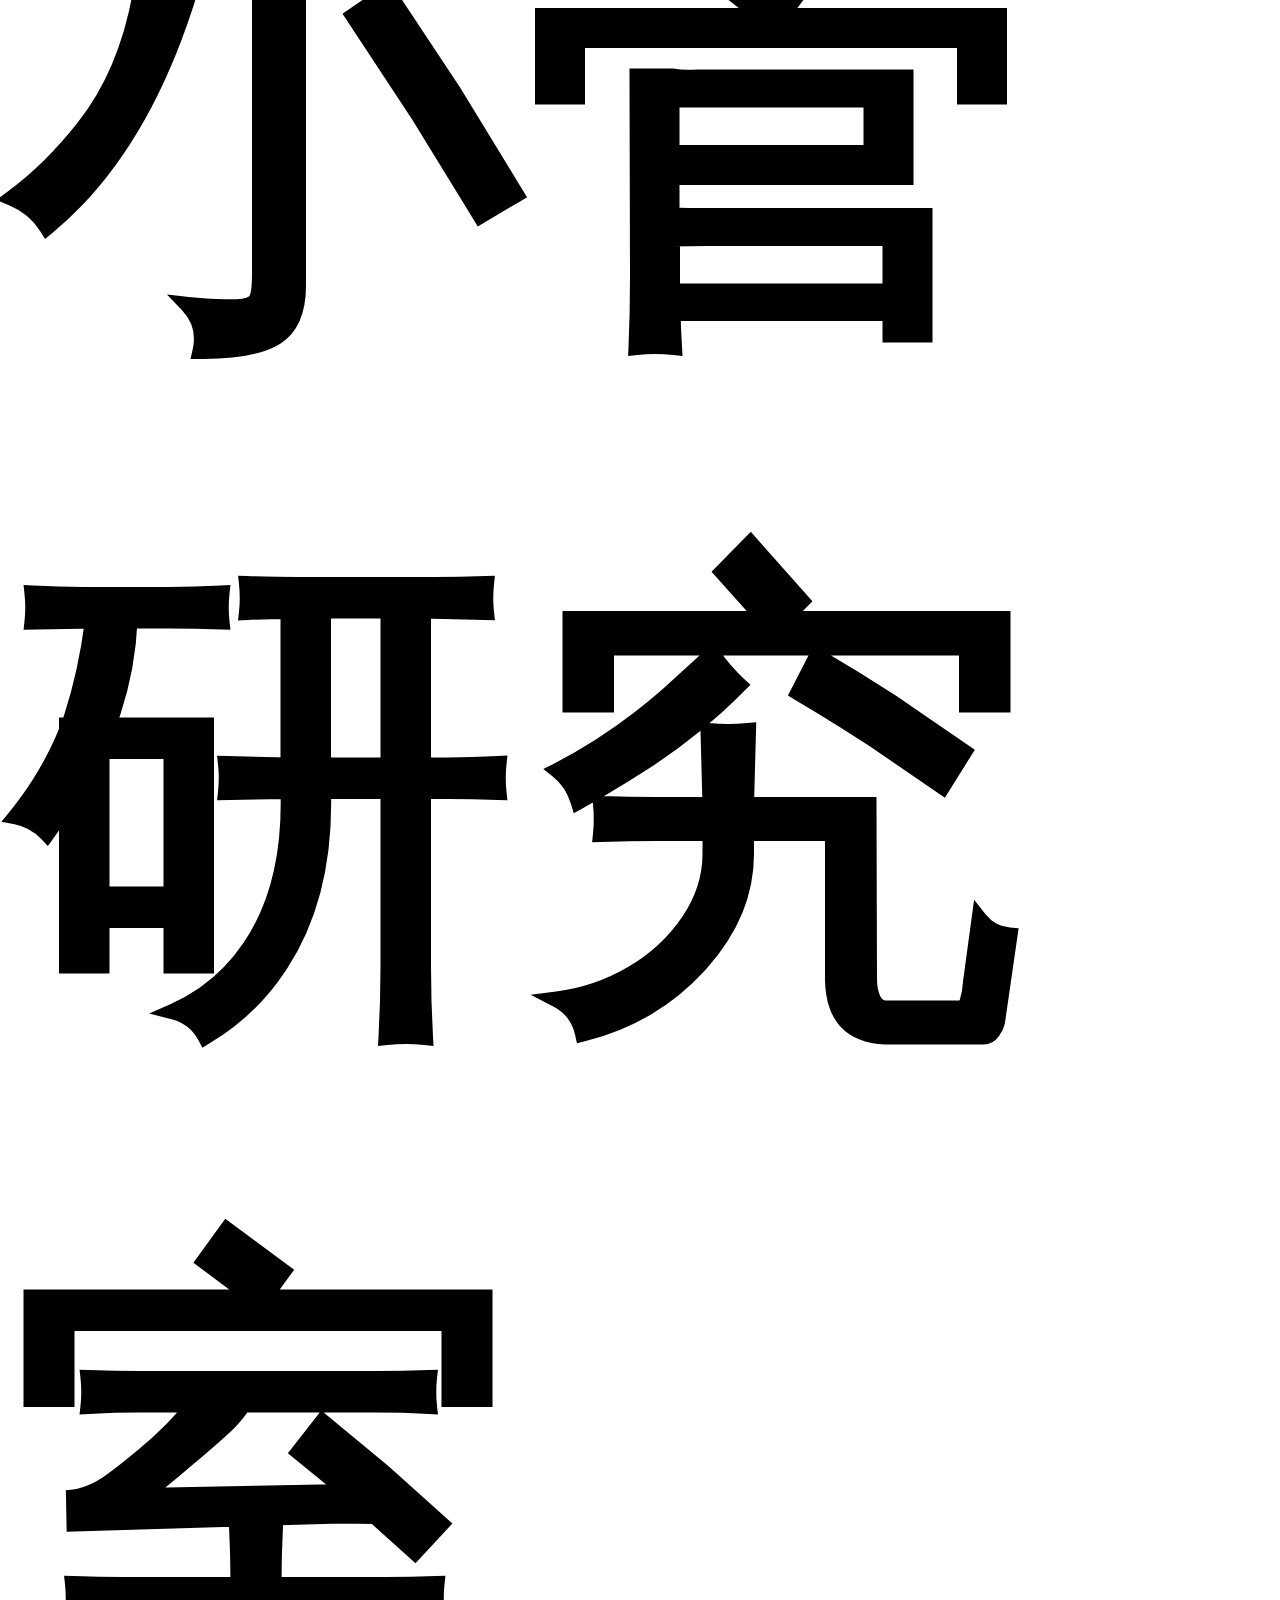
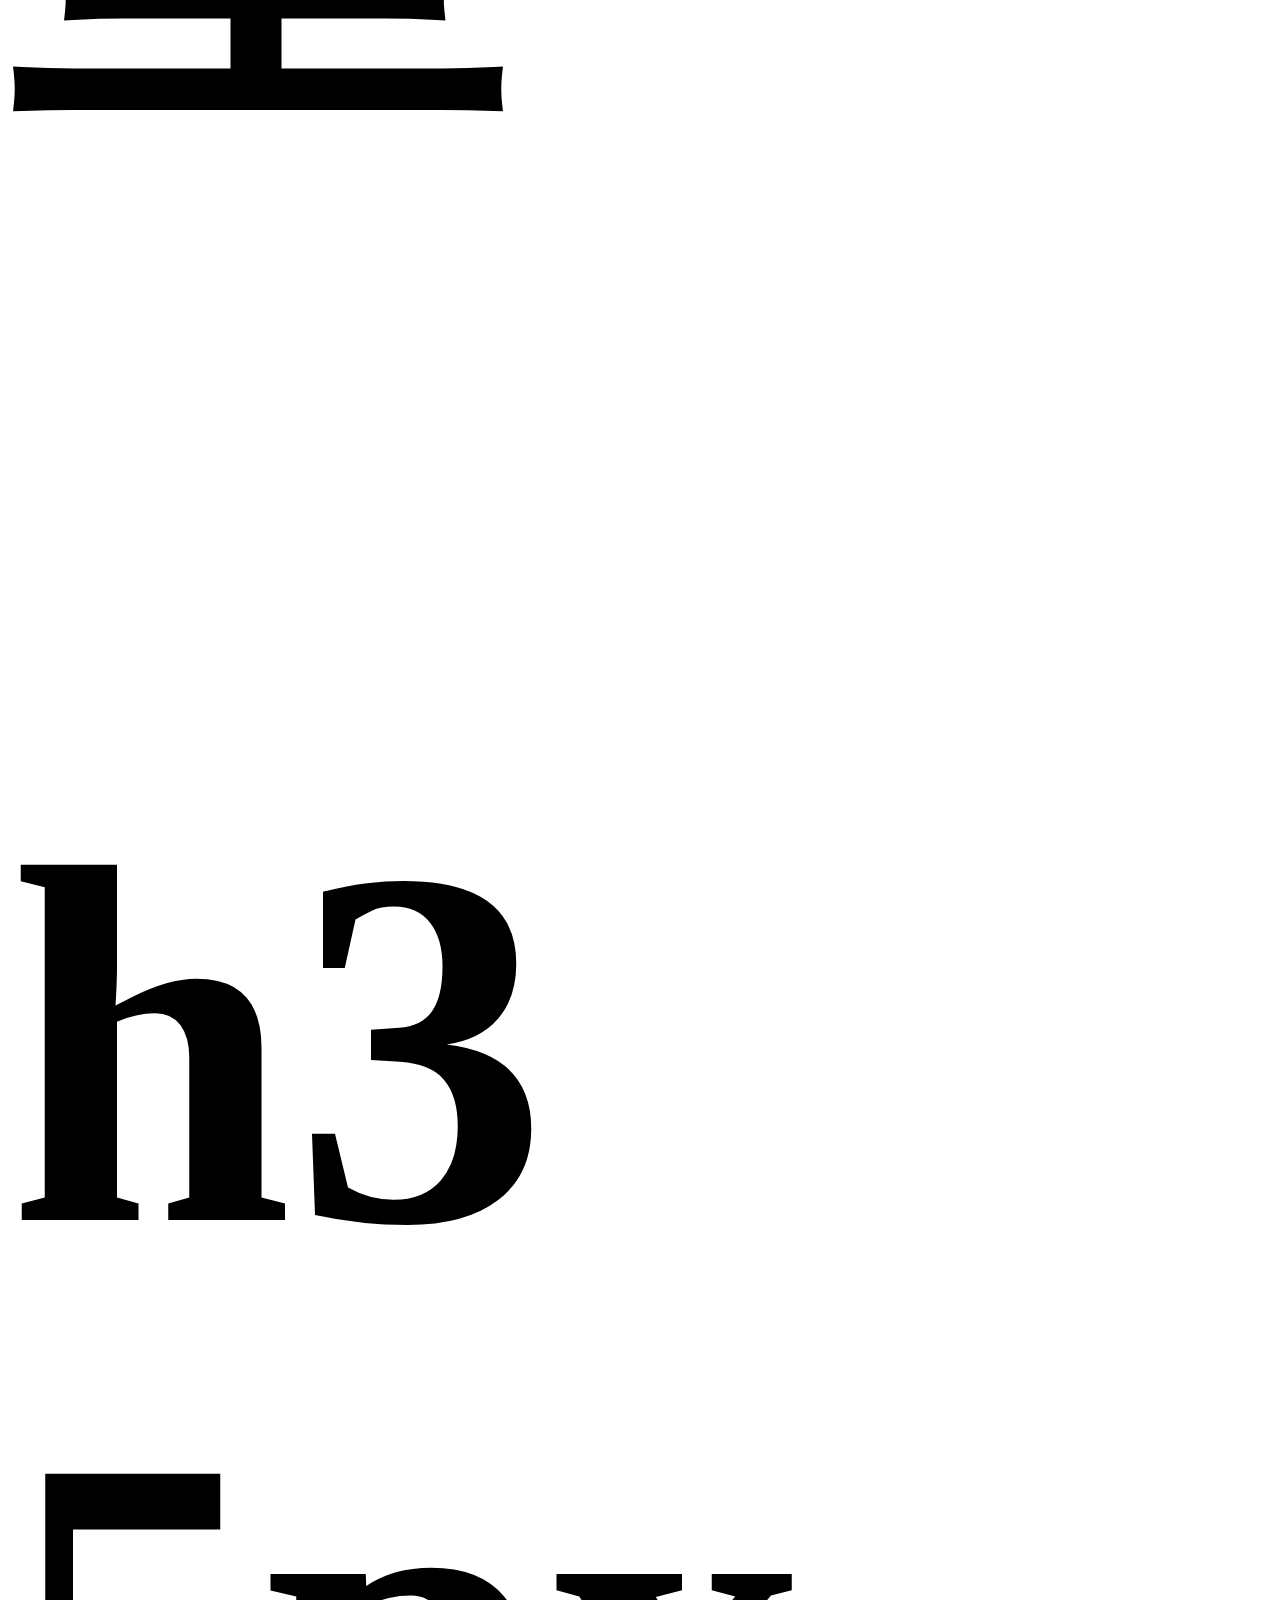
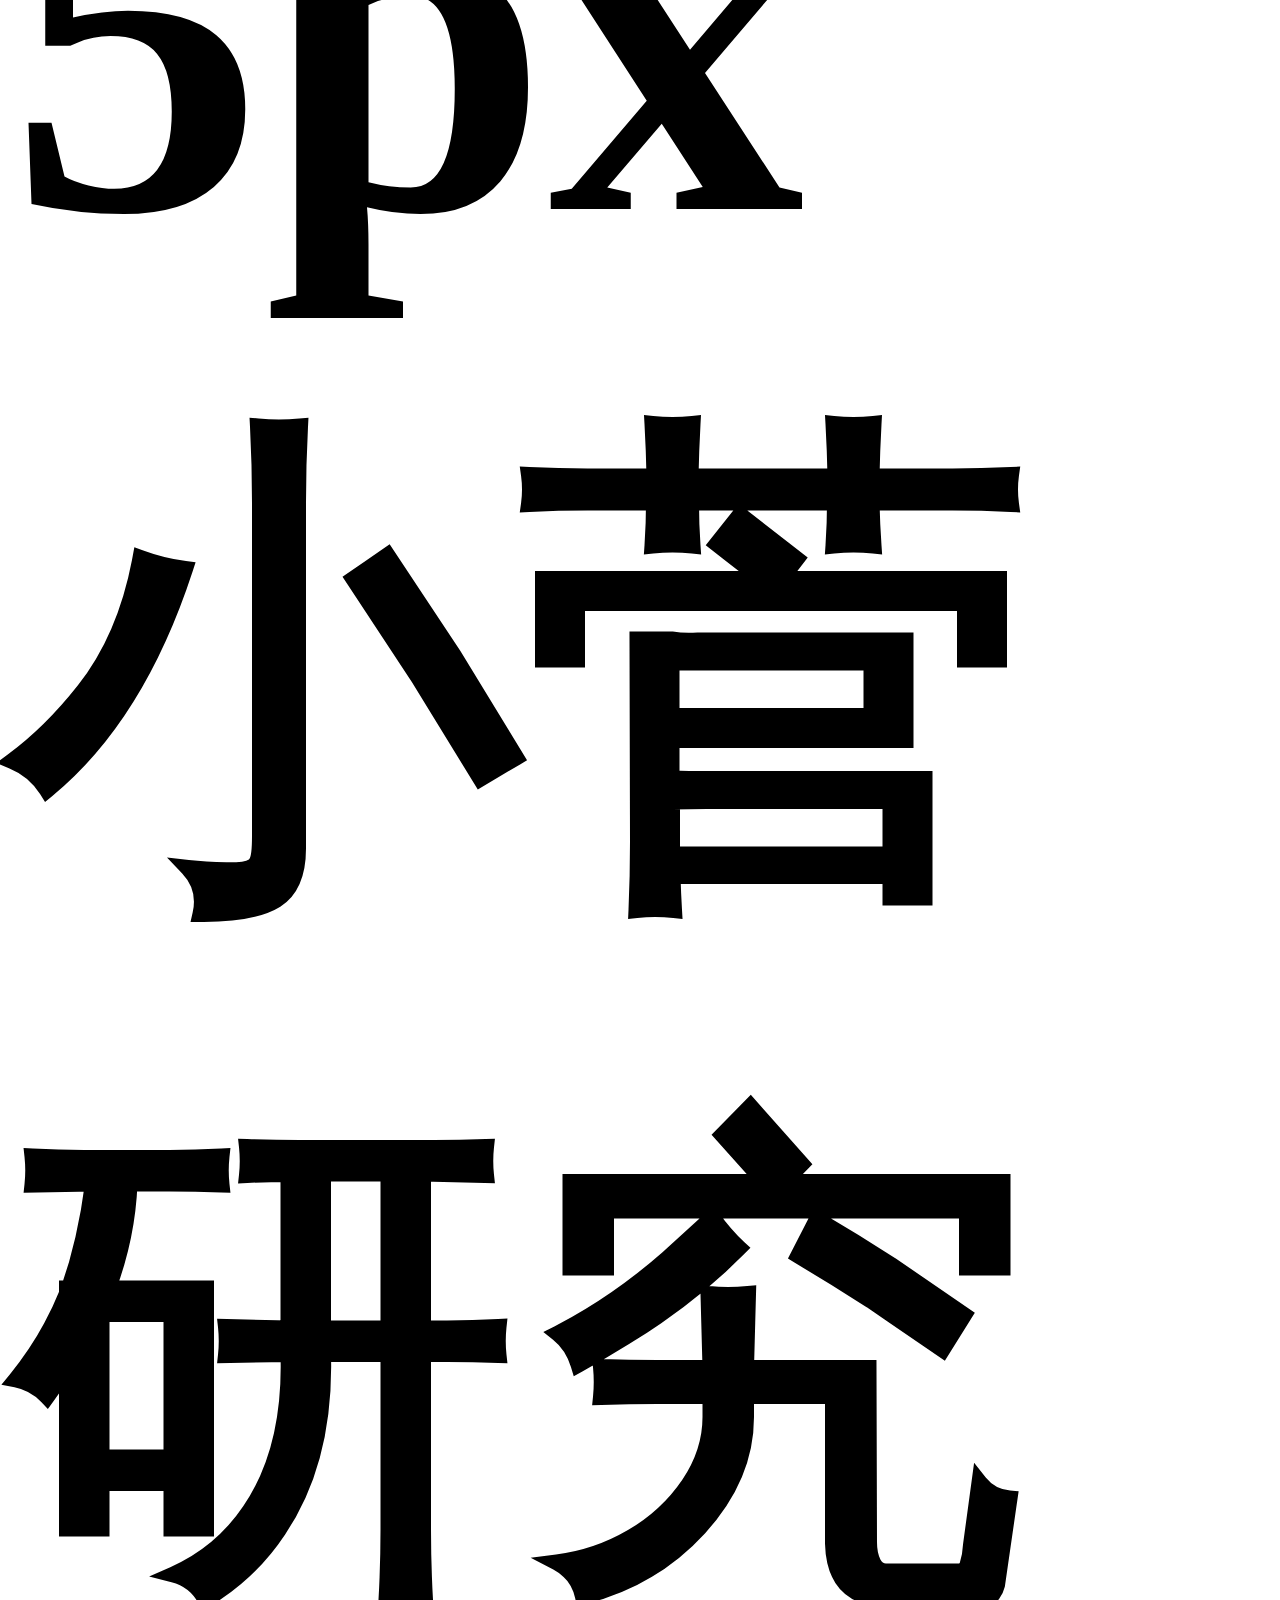
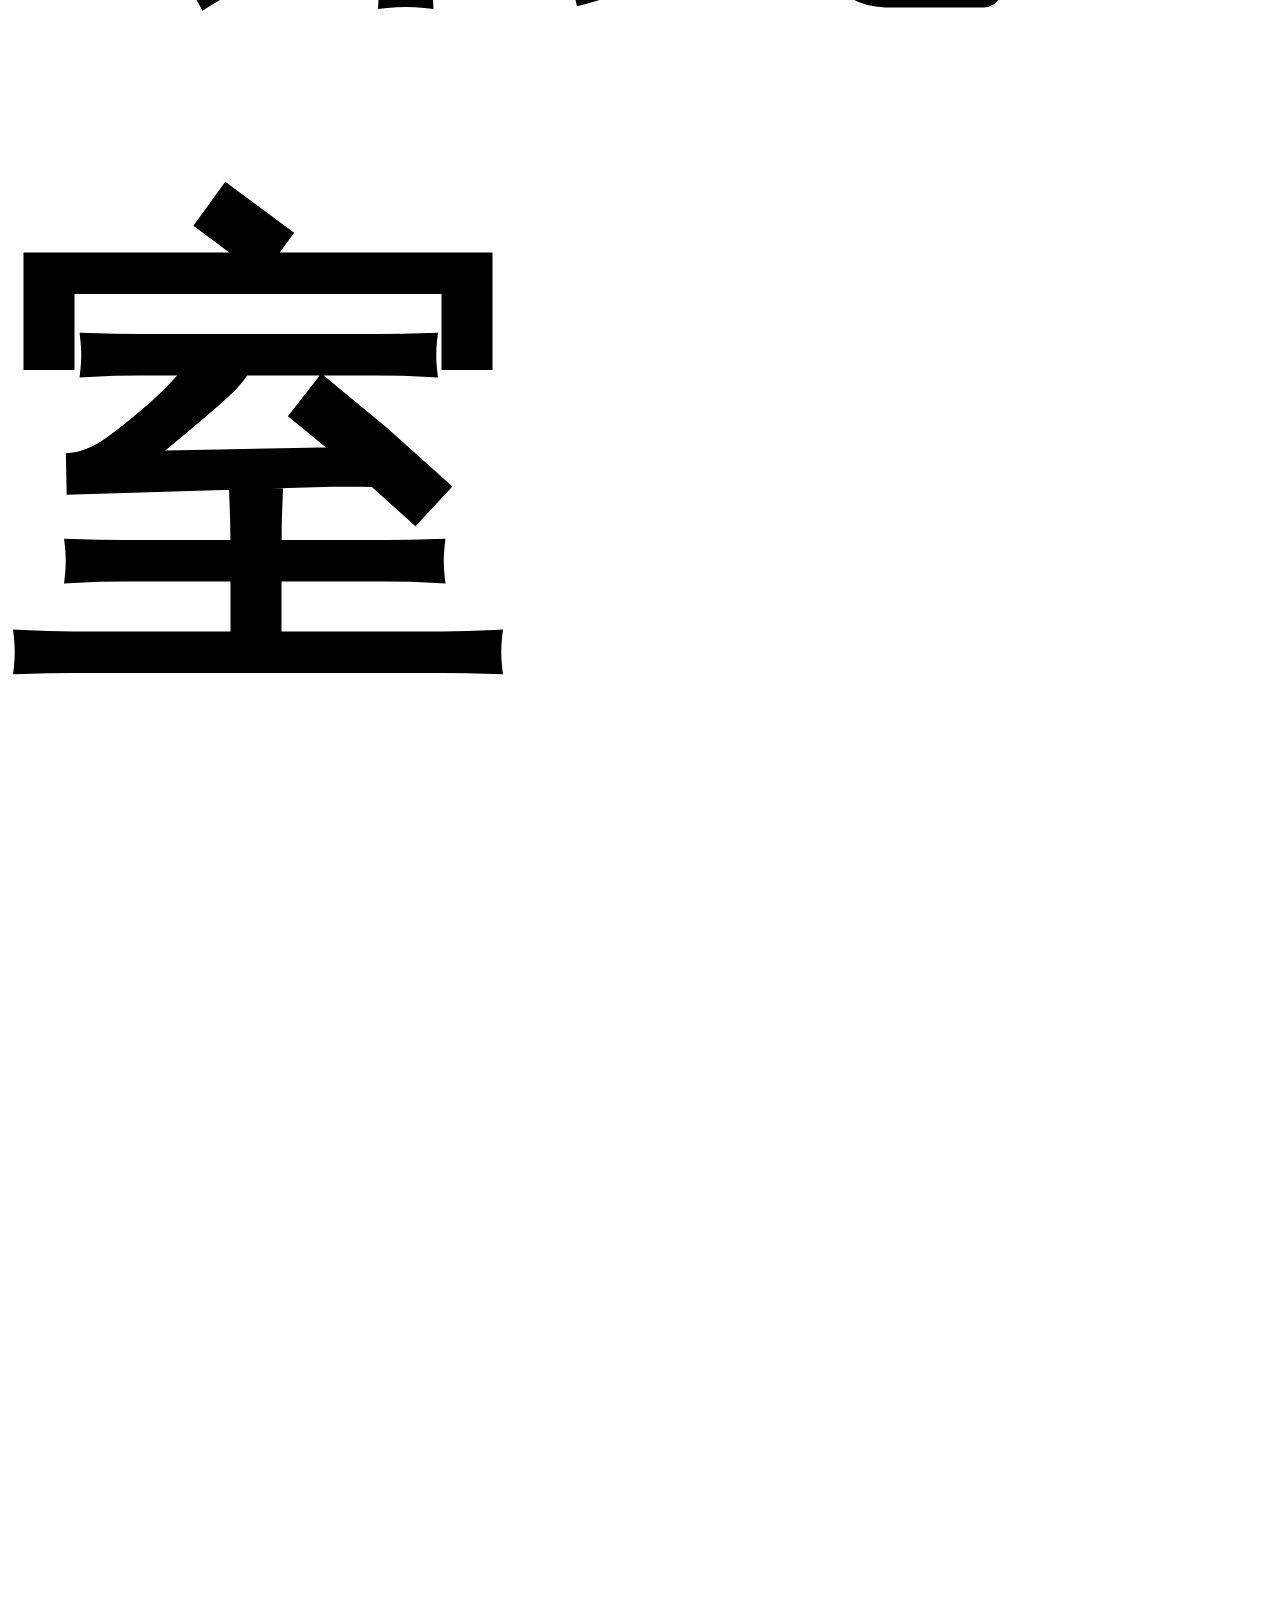
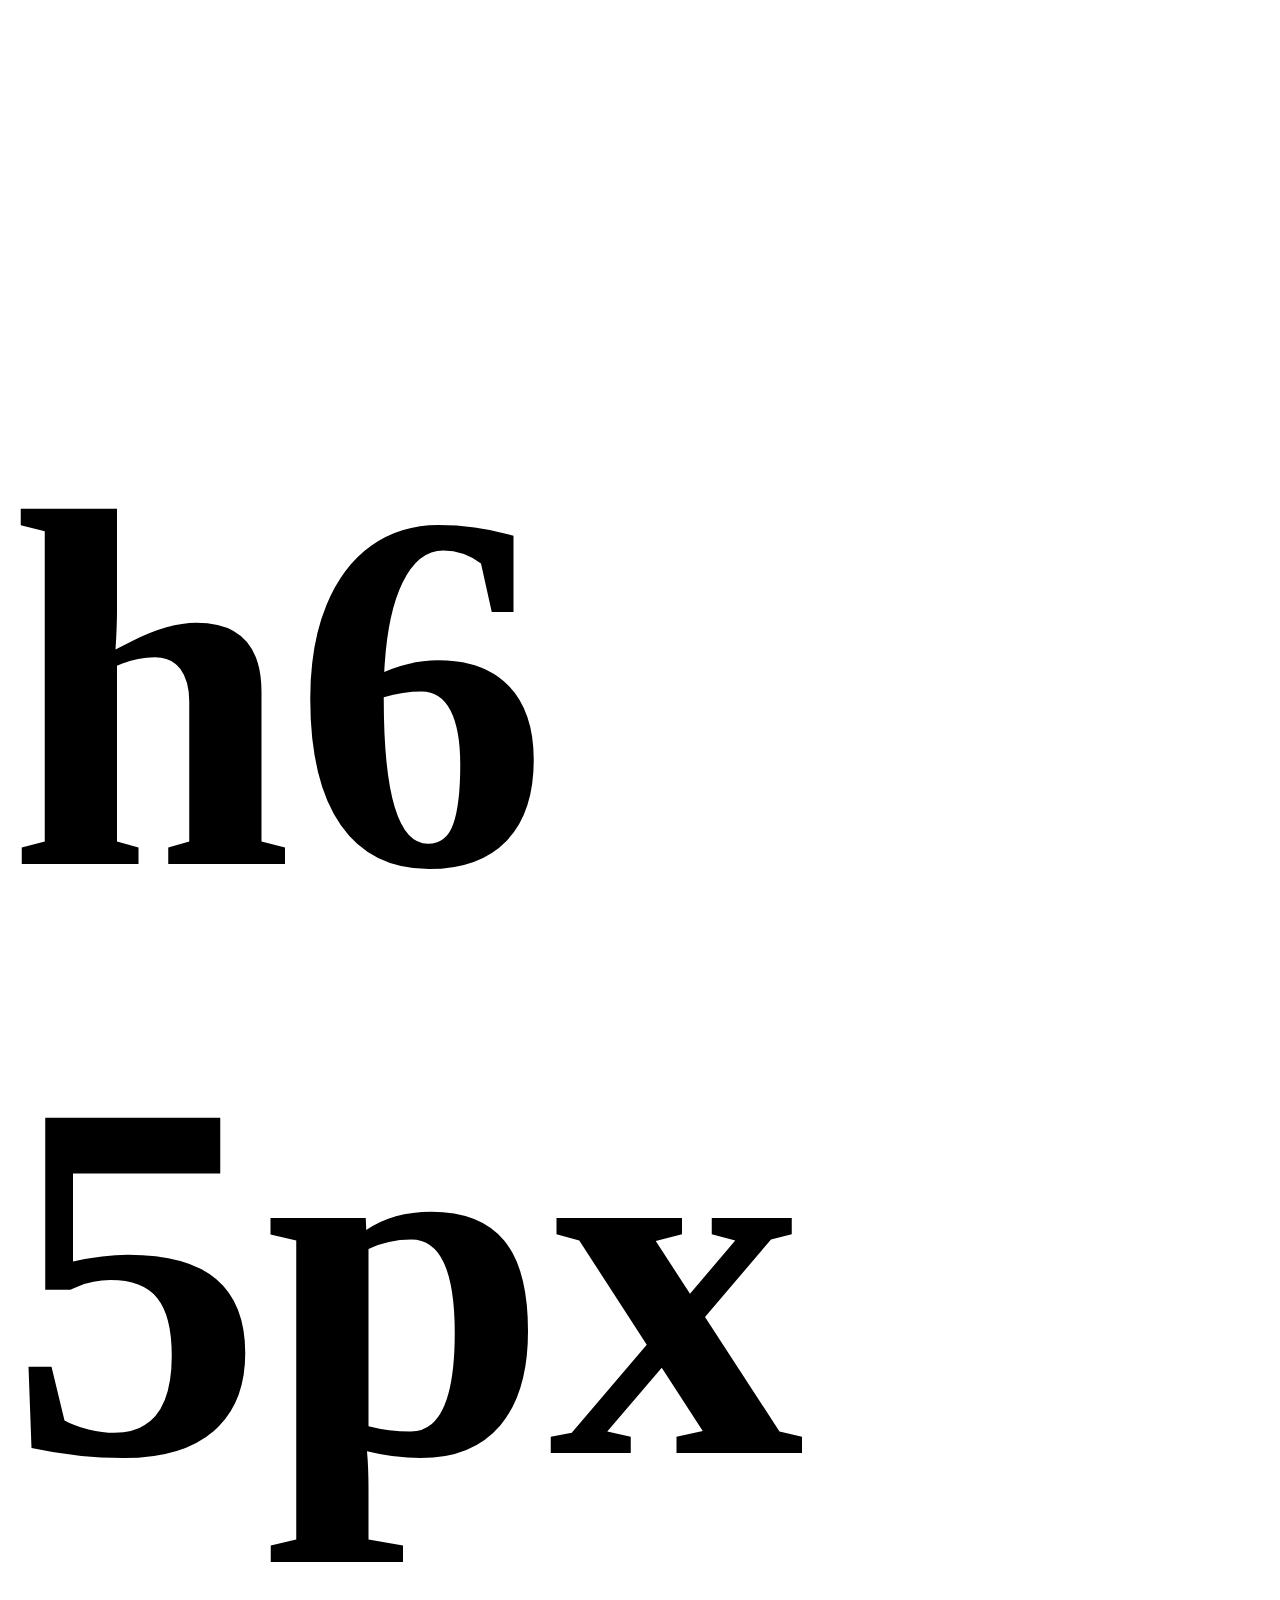
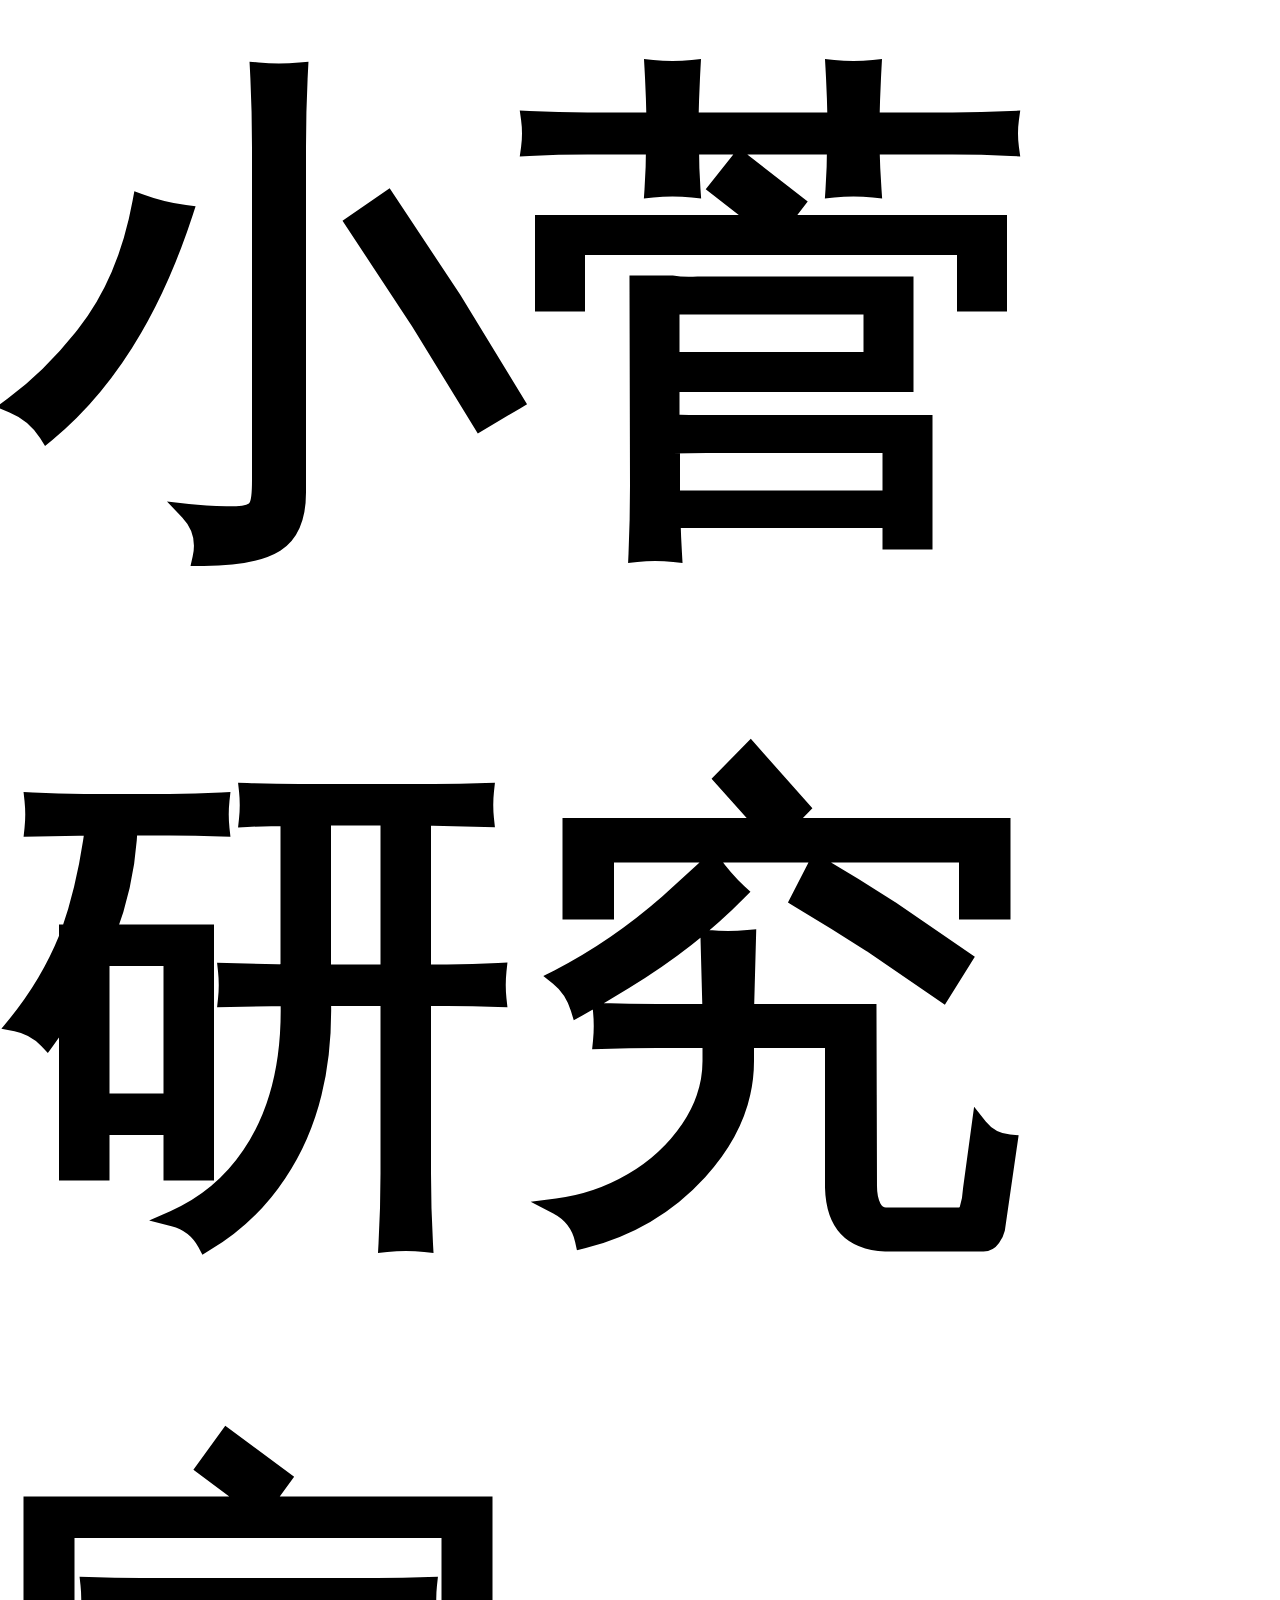
==== commit b8e077b8: "Update hom.html" ====
--- a/hom.html
+++ b/hom.html
@@ -7,21 +7,21 @@
 	<body><!-- oncontextmenu="return false;" onselectstart="return false;" onmousedown="return false;"-->
 	<div>
 		<img src="col.gif">
-		<h1 class="a">h1 128px小菅研究室</h1>
-		<h3 class="a">h3 128px小菅研究室</h3>
-		<h6 class="a">h6 128px小菅研究室</h6>
+		<h1 class="a">h1 1px小菅研究室</h1>
+		<h3 class="a">h3 1px小菅研究室</h3>
+		<h6 class="a">h6 1px小菅研究室</h6>
 		
-		<h1 class="b">h1 256px小菅研究室</h1>
-		<h3 class="b">h3 256px小菅研究室</h3>
-		<h6 class="b">h6 256px小菅研究室</h6>
+		<h1 class="b">h1 2px小菅研究室</h1>
+		<h3 class="b">h3 2px小菅研究室</h3>
+		<h6 class="b">h6 2px小菅研究室</h6>
 		
-		<h1 class="c">h1 512px小菅研究室</h1>
-		<h3 class="c">h3 512px小菅研究室</h3>
-		<h6 class="c">h6 512px小菅研究室</h6>
+		<h1 class="c">h1 5px小菅研究室</h1>
+		<h3 class="c">h3 5px小菅研究室</h3>
+		<h6 class="c">h6 5px小菅研究室</h6>
 		
-		<h1 class="d">h1 1024px小菅研究室</h1>
-		<h3 class="d">h3 1024px小菅研究室</h3>
-		<h6 class="d">h6 1024px小菅研究室</h6>
+		<h1 class="d">h1 10px小菅研究室</h1>
+		<h3 class="d">h3 10px小菅研究室</h3>
+		<h6 class="d">h6 10px小菅研究室</h6>
 	</div>
 	</body>
 	
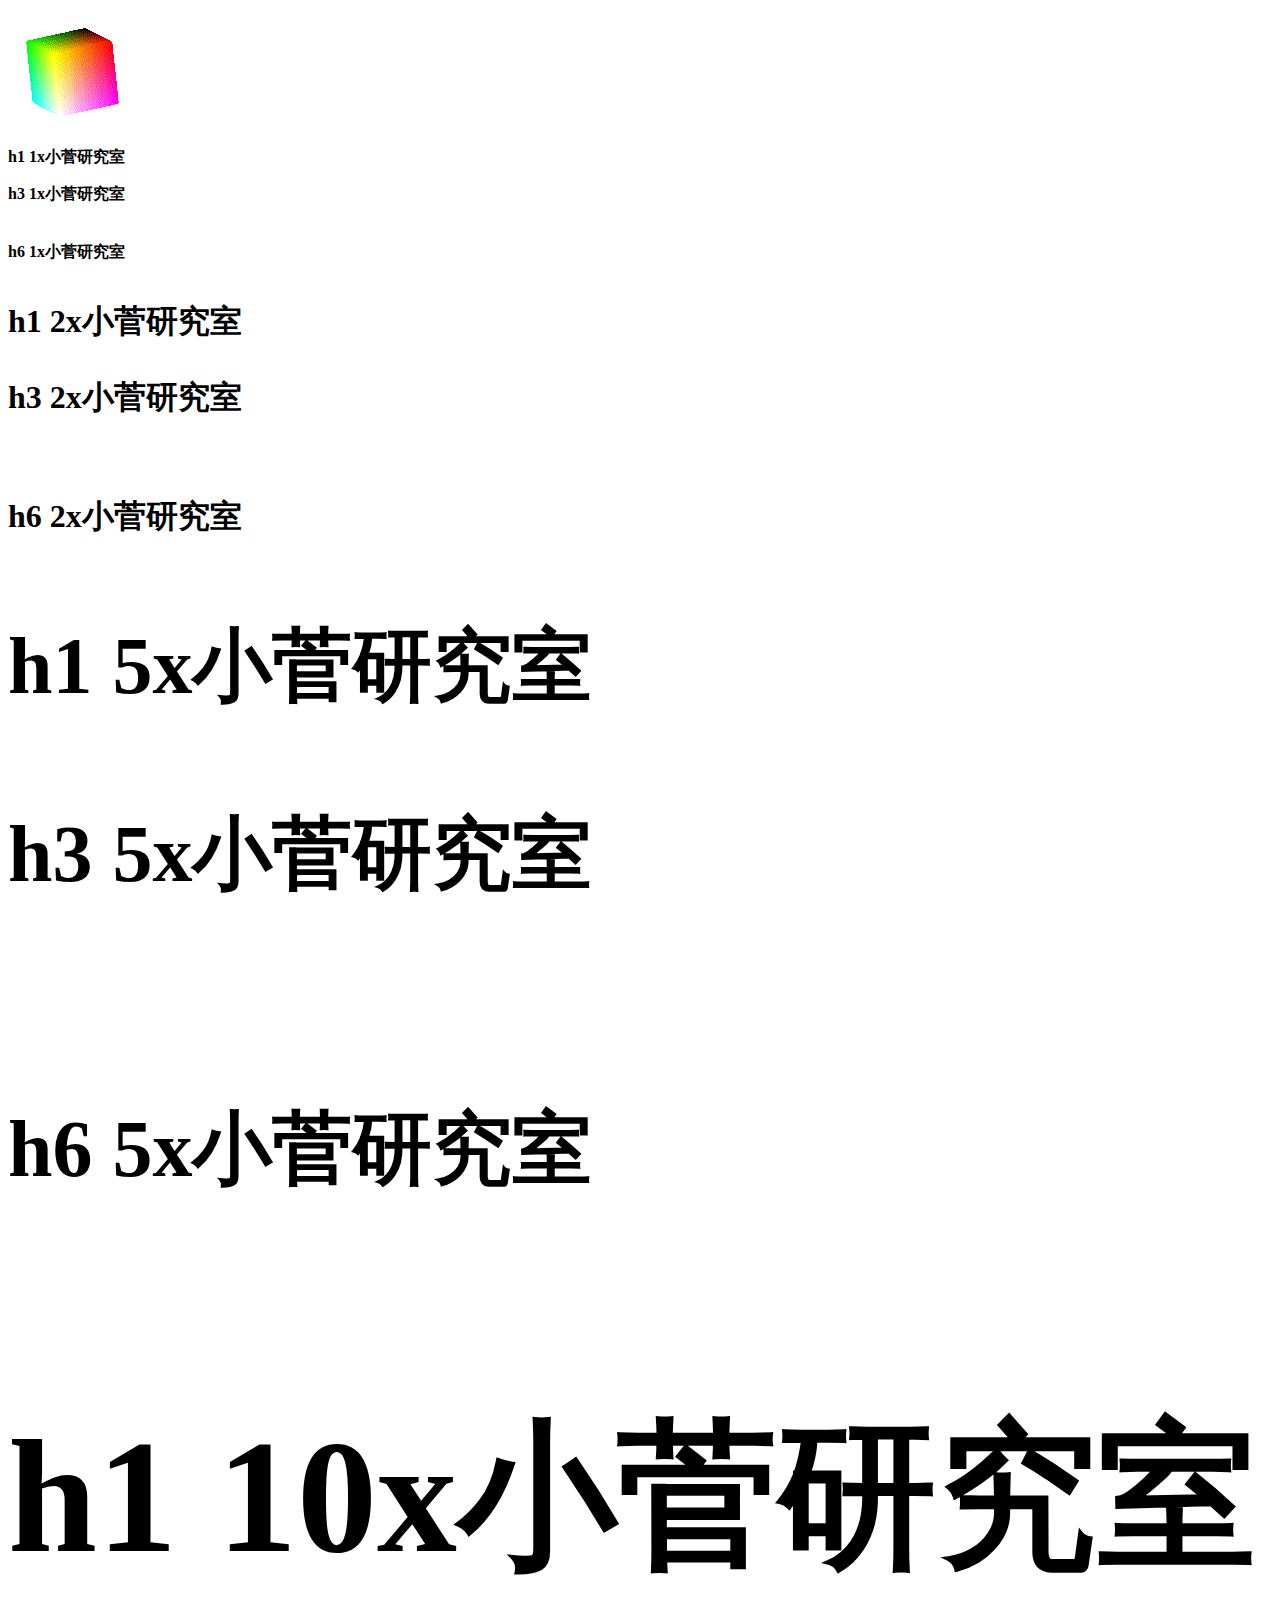
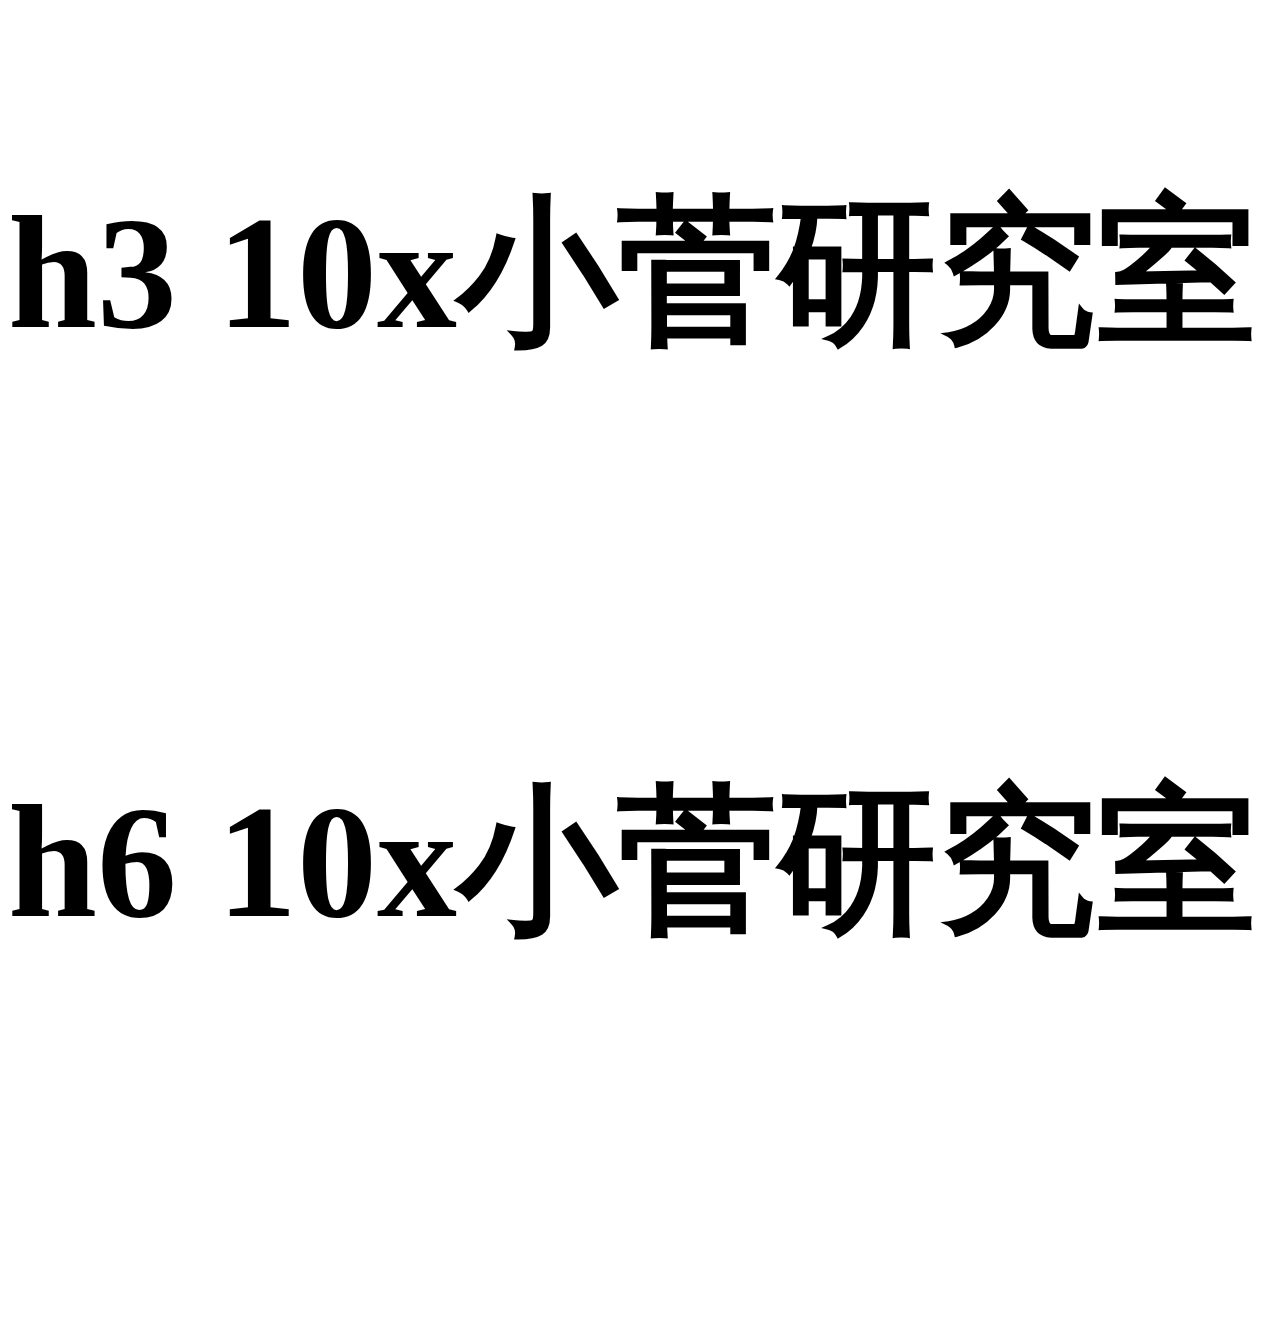
==== commit 408f874f: "Update hom.html" ====
--- a/hom.html
+++ b/hom.html
@@ -1,27 +1,27 @@
 <html>
 	<head>
 		<meta charset="utf-8">
-		<title>sec</title>
+		<title>rem</title>
 		<link rel="stylesheet" type="text/css" href="aa.css">
     </head>
 	<body><!-- oncontextmenu="return false;" onselectstart="return false;" onmousedown="return false;"-->
 	<div>
 		<img src="col.gif">
-		<h1 class="a">h1 1px小菅研究室</h1>
-		<h3 class="a">h3 1px小菅研究室</h3>
-		<h6 class="a">h6 1px小菅研究室</h6>
+		<h1 class="a">h1 1x小菅研究室</h1>
+		<h3 class="a">h3 1x小菅研究室</h3>
+		<h6 class="a">h6 1x小菅研究室</h6>
 		
-		<h1 class="b">h1 2px小菅研究室</h1>
-		<h3 class="b">h3 2px小菅研究室</h3>
-		<h6 class="b">h6 2px小菅研究室</h6>
+		<h1 class="b">h1 2x小菅研究室</h1>
+		<h3 class="b">h3 2x小菅研究室</h3>
+		<h6 class="b">h6 2x小菅研究室</h6>
 		
-		<h1 class="c">h1 5px小菅研究室</h1>
-		<h3 class="c">h3 5px小菅研究室</h3>
-		<h6 class="c">h6 5px小菅研究室</h6>
+		<h1 class="c">h1 5x小菅研究室</h1>
+		<h3 class="c">h3 5x小菅研究室</h3>
+		<h6 class="c">h6 5x小菅研究室</h6>
 		
-		<h1 class="d">h1 10px小菅研究室</h1>
-		<h3 class="d">h3 10px小菅研究室</h3>
-		<h6 class="d">h6 10px小菅研究室</h6>
+		<h1 class="d">h1 10x小菅研究室</h1>
+		<h3 class="d">h3 10x小菅研究室</h3>
+		<h6 class="d">h6 10x小菅研究室</h6>
 	</div>
 	</body>
 	
--- a/aa.css
+++ b/aa.css
@@ -1,12 +1,12 @@
 .a{
-  font-size:128;
+  font-size:1rem;
 }
 .b{
-  font-size:256;
+  font-size:2rem;
 }
 .c{
-  font-size:512;
+  font-size:5rem;
 }
 .d{
-  font-size:1024;
+  font-size:10rem;
 }
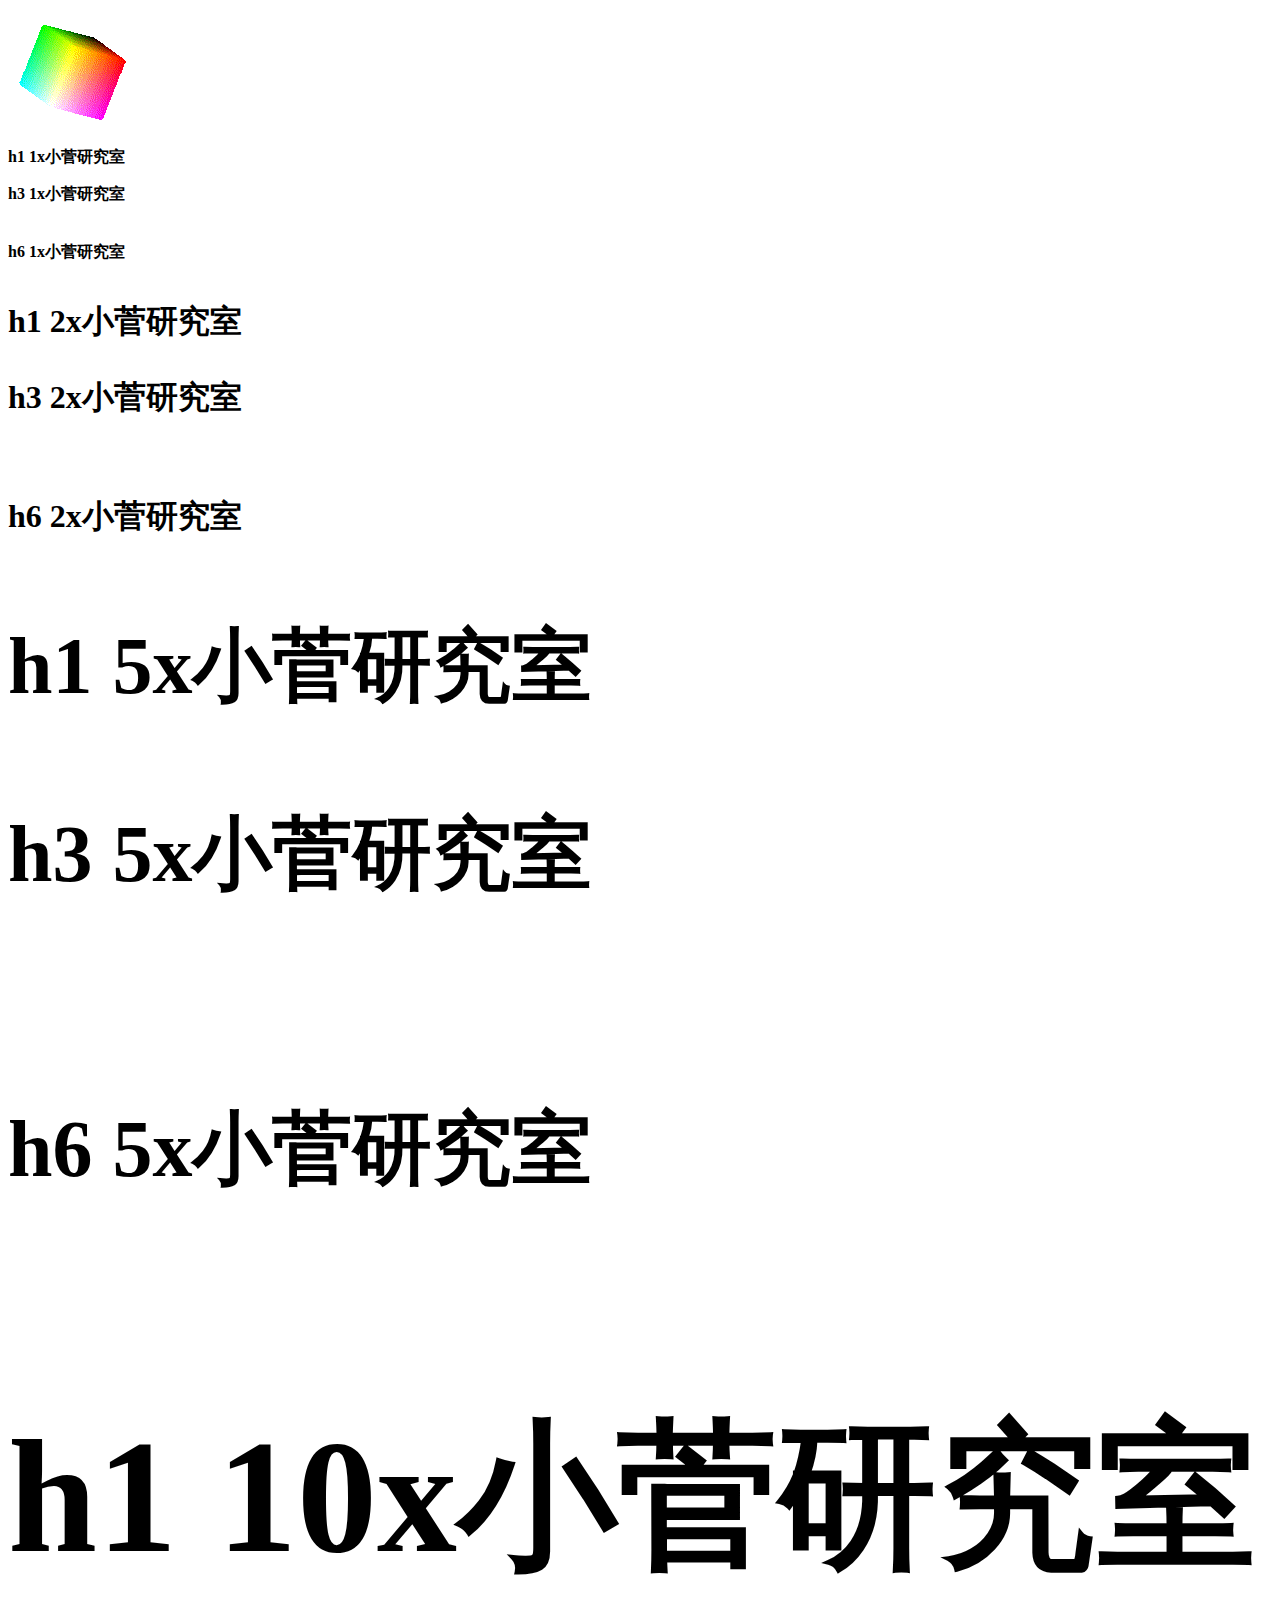
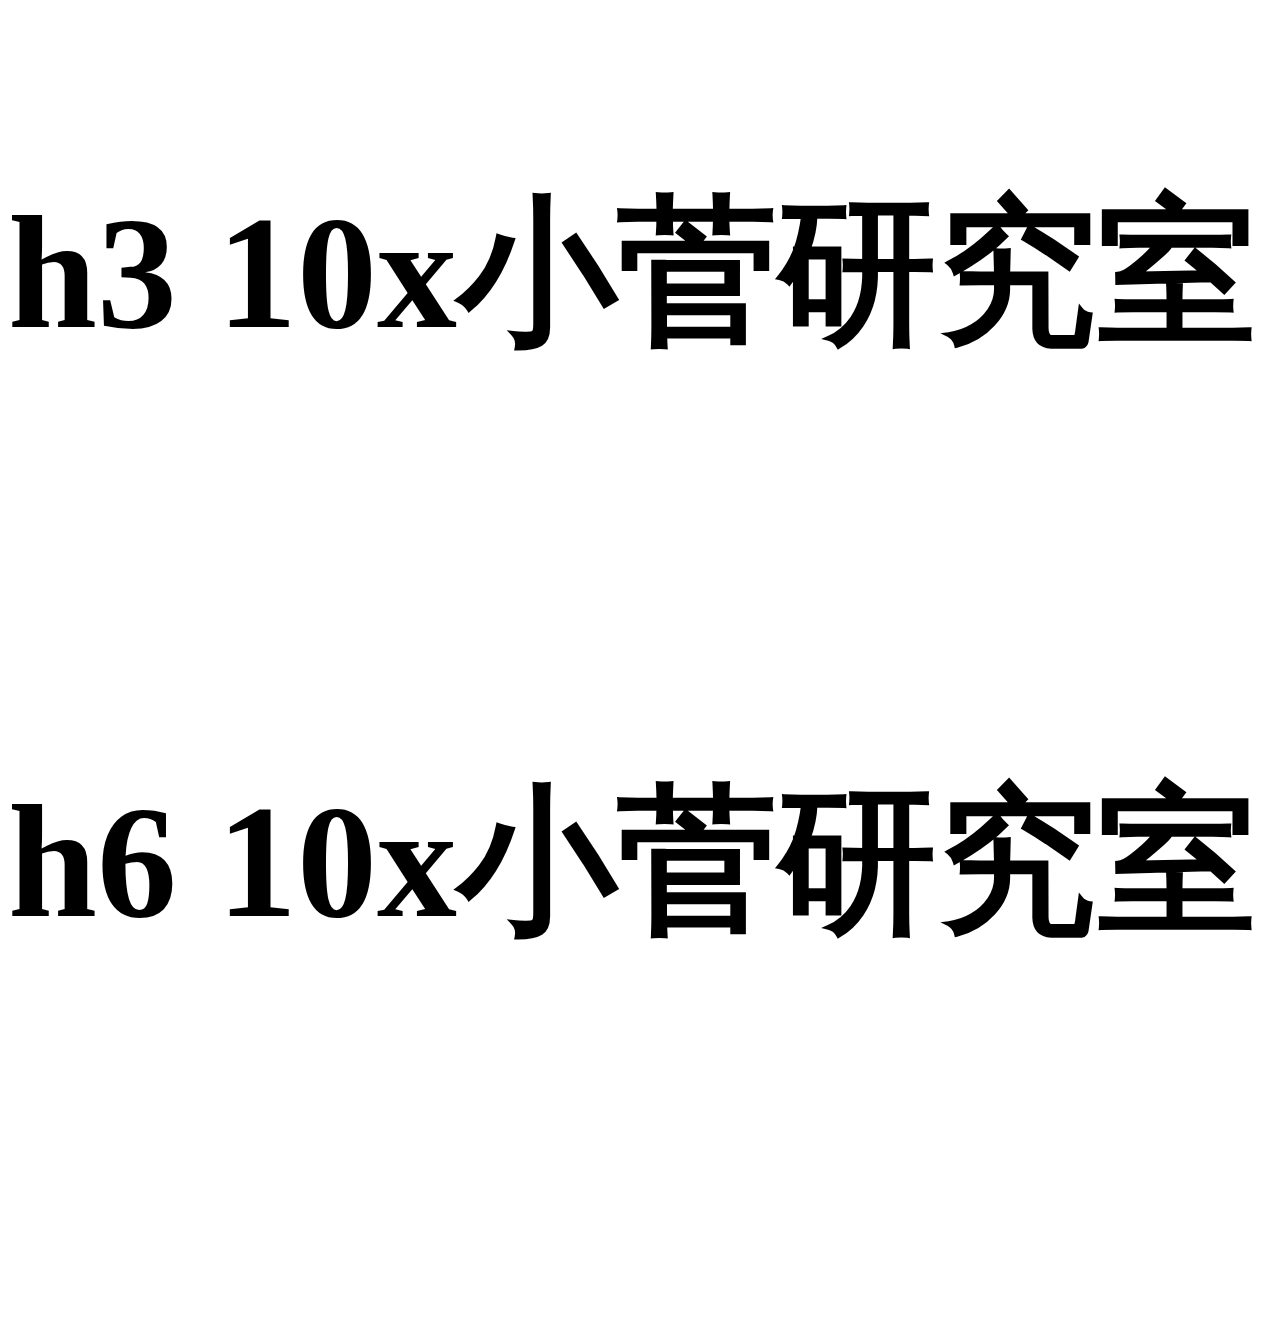
==== commit 6b0c8206: "Update hom.html" ====
--- a/hom.html
+++ b/hom.html
@@ -1,7 +1,7 @@
 <html>
 	<head>
 		<meta charset="utf-8">
-		<title>rem</title>
+		<title>%</title>
 		<link rel="stylesheet" type="text/css" href="aa.css">
     </head>
 	<body><!-- oncontextmenu="return false;" onselectstart="return false;" onmousedown="return false;"-->
--- a/aa.css
+++ b/aa.css
@@ -1,12 +1,12 @@
 .a{
-  font-size:1rem;
+  font-size:100%;
 }
 .b{
-  font-size:2rem;
+  font-size:200%;
 }
 .c{
-  font-size:5rem;
+  font-size:500%;
 }
 .d{
-  font-size:10rem;
+  font-size:1000%;
 }
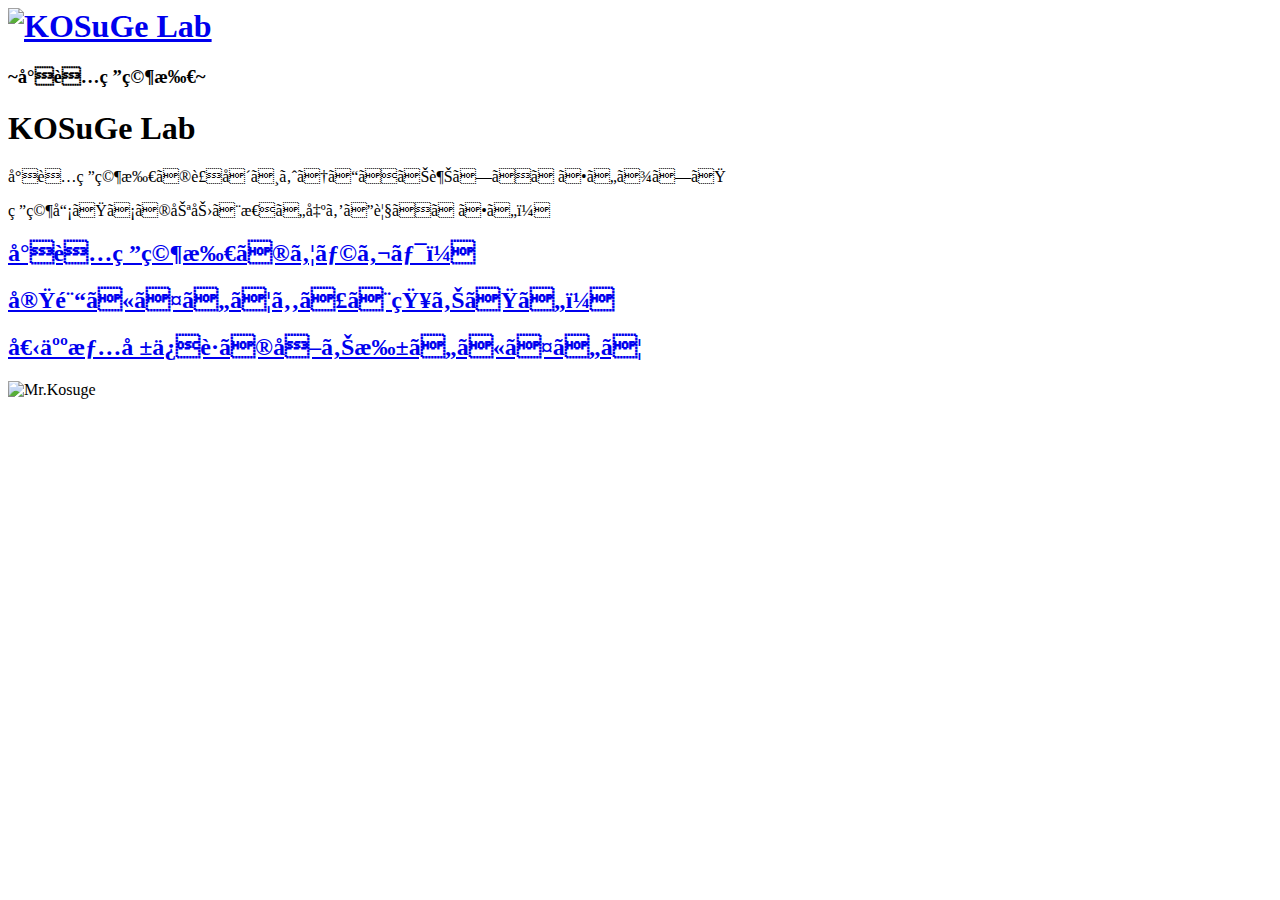
==== commit 95744eb4: "Update and rename index.html to hom.html" ====
--- a/hom.html
+++ b/hom.html
@@ -1,28 +1,40 @@
-<html>
-	<head>
-		<meta charset="utf-8">
-		<title>%</title>
-		<link rel="stylesheet" type="text/css" href="aa.css">
-    </head>
-	<body><!-- oncontextmenu="return false;" onselectstart="return false;" onmousedown="return false;"-->
-	<div>
-		<img src="col.gif">
-		<h1 class="a">h1 1x小菅研究室</h1>
-		<h3 class="a">h3 1x小菅研究室</h3>
-		<h6 class="a">h6 1x小菅研究室</h6>
-		
-		<h1 class="b">h1 2x小菅研究室</h1>
-		<h3 class="b">h3 2x小菅研究室</h3>
-		<h6 class="b">h6 2x小菅研究室</h6>
-		
-		<h1 class="c">h1 5x小菅研究室</h1>
-		<h3 class="c">h3 5x小菅研究室</h3>
-		<h6 class="c">h6 5x小菅研究室</h6>
-		
-		<h1 class="d">h1 10x小菅研究室</h1>
-		<h3 class="d">h3 10x小菅研究室</h3>
-		<h6 class="d">h6 10x小菅研究室</h6>
-	</div>
-	</body>
-	
-</html>
+<!doctype.html>
+<html>
+    <head>    
+    <meta charset="utf-32">
+    <header class="page-header">
+		<h1><a href="hom.html"><img class="logo" src="images/IMG_6138.png" alt="KOSuGe Lab"></a></h1>
+		
+	</header>
+    <title>小菅研究所</title>
+    <link rel="stylesheet" href="css/style.css">
+    <link rel="preconnect" href="https://fonts.googleapis.com">
+    <link rel="preconnect" href="https://fonts.gstatic.com" crossorigin>
+    <link href="https://fonts.googleapis.com/css2?family=Kiwi+Maru:wght@500&display=swap" rel="stylesheet">
+    <link rel="preconnect" href="https://fonts.googleapis.com">
+    <link rel="preconnect" href="https://fonts.gstatic.com" crossorigin>
+    <link href="https://fonts.googleapis.com/css2?family=Kaisei+Tokumin:wght@700&display=swap" rel="stylesheet">
+    <link rel="preconnect" href="https://fonts.googleapis.com">
+<link rel="preconnect" href="https://fonts.gstatic.com" crossorigin>
+<link href="https://fonts.googleapis.com/css2?family=Train+One&display=swap" rel="stylesheet">
+<link rel="preconnect" href="https://fonts.googleapis.com">
+<link rel="preconnect" href="https://fonts.gstatic.com" crossorigin>
+<link href="https://fonts.googleapis.com/css2?family=DotGothic16&display=swap" rel="stylesheet">
+    </head>
+    
+    
+    <body oncontextmenu="return false;" onselectstart="return false;" onmousedown="return false;">
+		<!--<div class="home-content wrapper">-->
+		<h3 class="page-title">~小菅研究所~</h3>
+        <h1 class="page-title">KOSuGe Lab</h1>
+        <p>小菅研究所の裏側へようこそお越しくださいました</p>
+        <p>研究員たちの努力と思い出をご覧ください！</p>
+        <a class="botton" href="index-page2.html"><div class="kos"><h2>小菅研究所のウラガワ！</h2></div></a>
+        <a class="botton" href="index-page3.html"><div class="kos"><h2>実験についてもっと知りたい！</h2></div></a>
+        <a class="botton" href="index-page4.html"><div class="kos"><h2>個人情報保護の取り扱いについて</h2></div></a>
+     <div>
+        <img src="images/img_4046.jpg" alt="Mr.Kosuge"> 
+     </div>
+    </body>
+</html> 
+    
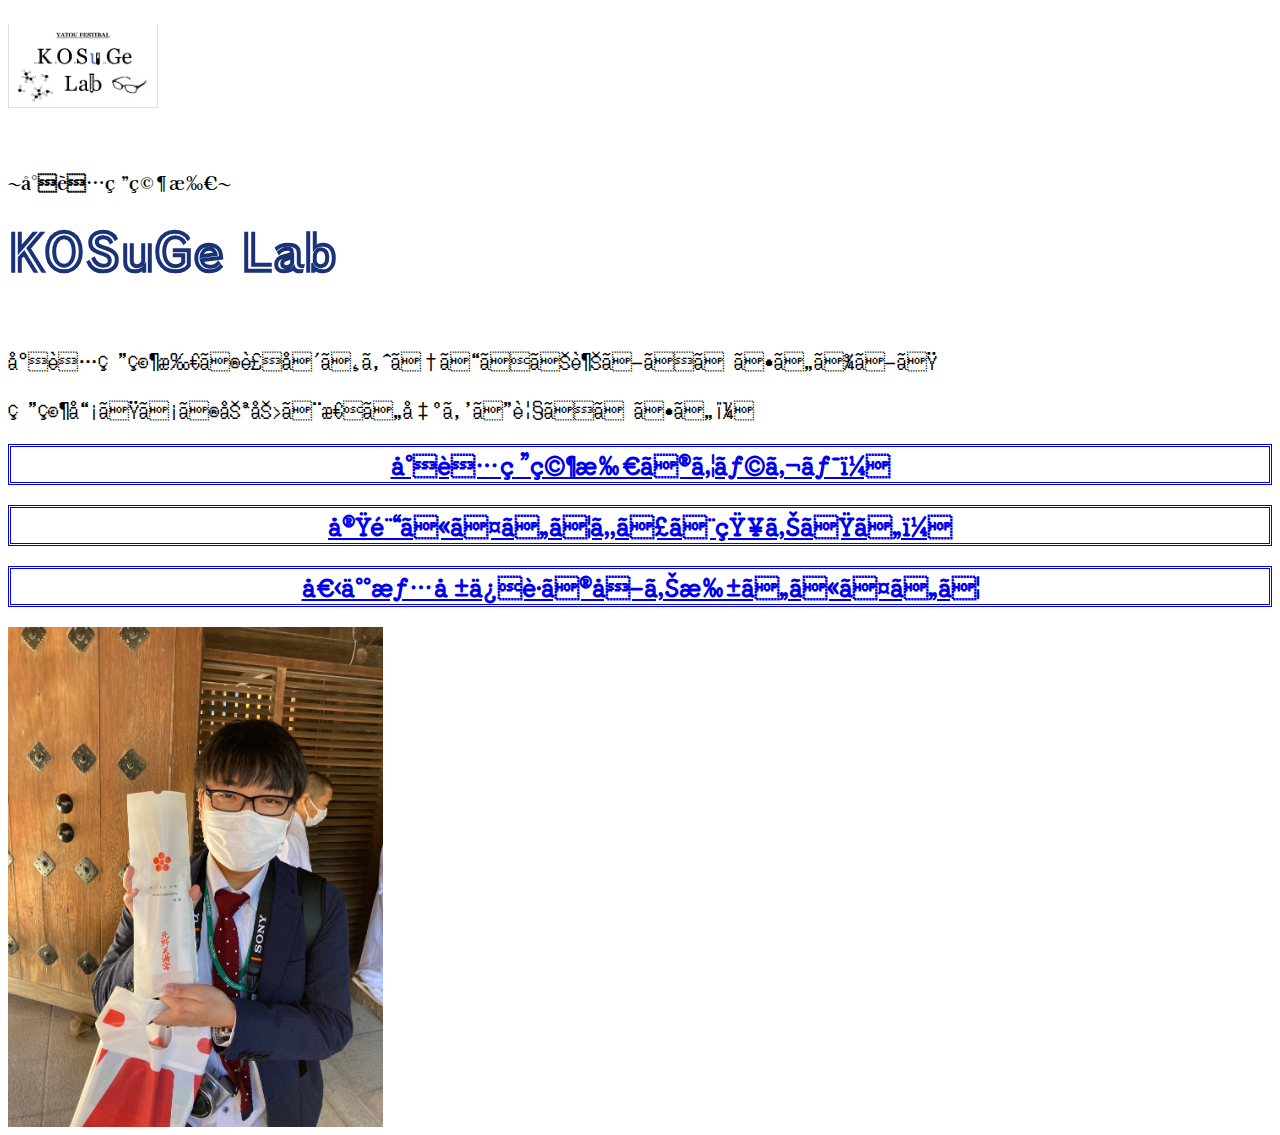
==== commit 4e1ec74b: "Update hom.html" ====
--- a/hom.html
+++ b/hom.html
@@ -6,7 +6,7 @@
 		<h1><a href="hom.html"><img class="logo" src="images/IMG_6138.png" alt="KOSuGe Lab"></a></h1>
 		
 	</header>
-    <title>小菅研究所</title>
+    <title>小菅研究所1</title>
     <link rel="stylesheet" href="css/style.css">
     <link rel="preconnect" href="https://fonts.googleapis.com">
     <link rel="preconnect" href="https://fonts.gstatic.com" crossorigin>
--- a/css/style.css
+++ b/css/style.css
@@ -0,0 +1,66 @@
+@charset "utf-16";
+html {
+font-size: 100%;
+}
+.logo {
+width: 150px;
+margin-top: 14px
+}
+body {
+background-color: #ffffff;
+}
+h1 {
+color: #193278;
+font-family: 'Train One', cursive;
+font-size: 50px;
+margin: 10px 60px 60px 0;
+}
+h3 {
+font-family: 'Kaisei Tokumin', serif; 
+}
+h2 {
+font-family: 'Kiwi Maru', serif;
+border-width: medium;
+border-style: double;
+margin: 50px 50px 50px 50px
+padding: 50px;
+}
+p {
+font-family: 'DotGothic16', sans-serif;
+font-size: 20px;
+}
+.container {
+			display: grid;
+			grid-template-columns: 300px 300px 300px;
+			gap: 20px;
+			grid-template-rows: 300px 300px 300px;
+		}
+
+.home-content {
+text-align: center;
+}
+home-content h2 {
+text-align: center;
+}
+home-content h3 {
+text-align: center;
+}
+home-content p {
+text-align: center;
+}
+home-content a {
+text-align: center;
+}
+.kos{
+text-align: center;
+}
+
+.container {
+display: grid;
+grid-template-columns: 50px 50px 50px;
+width: 50px
+gap: 10px
+}
+div img {
+height: 500px;
+}
